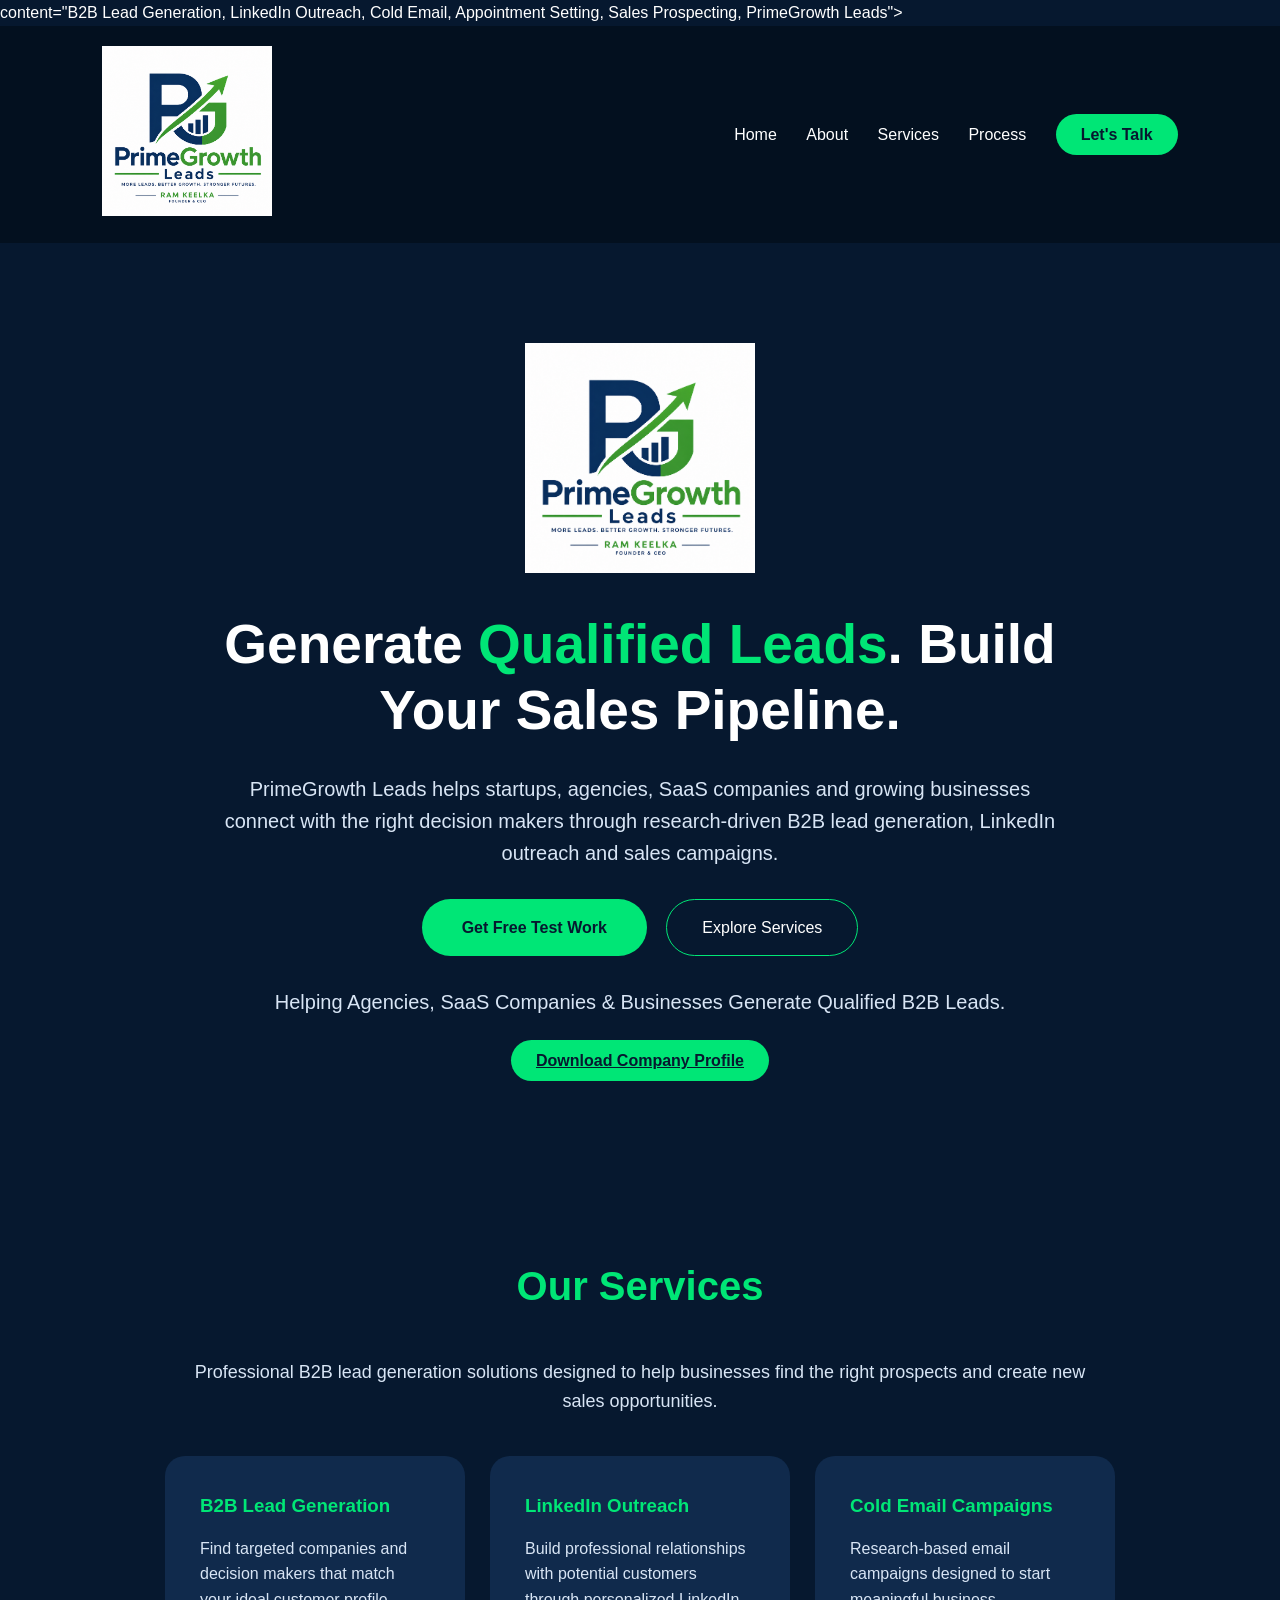
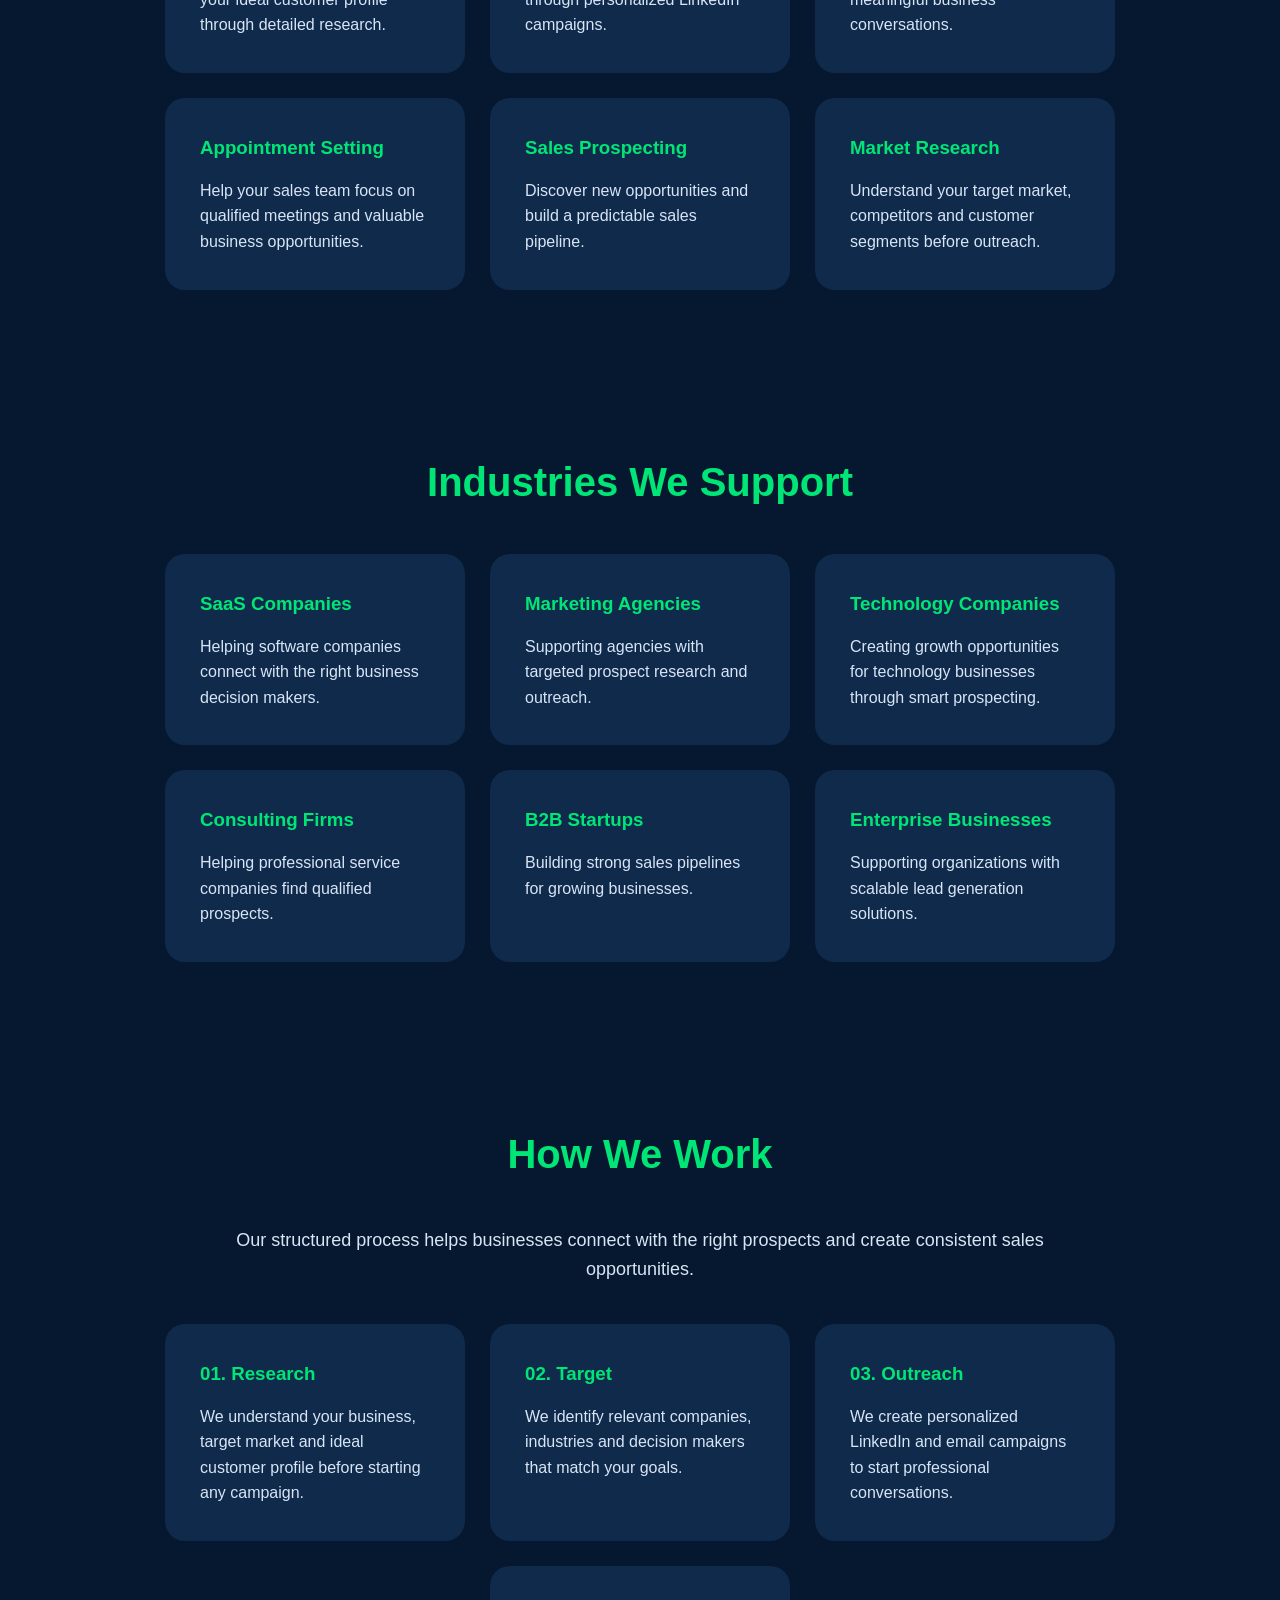
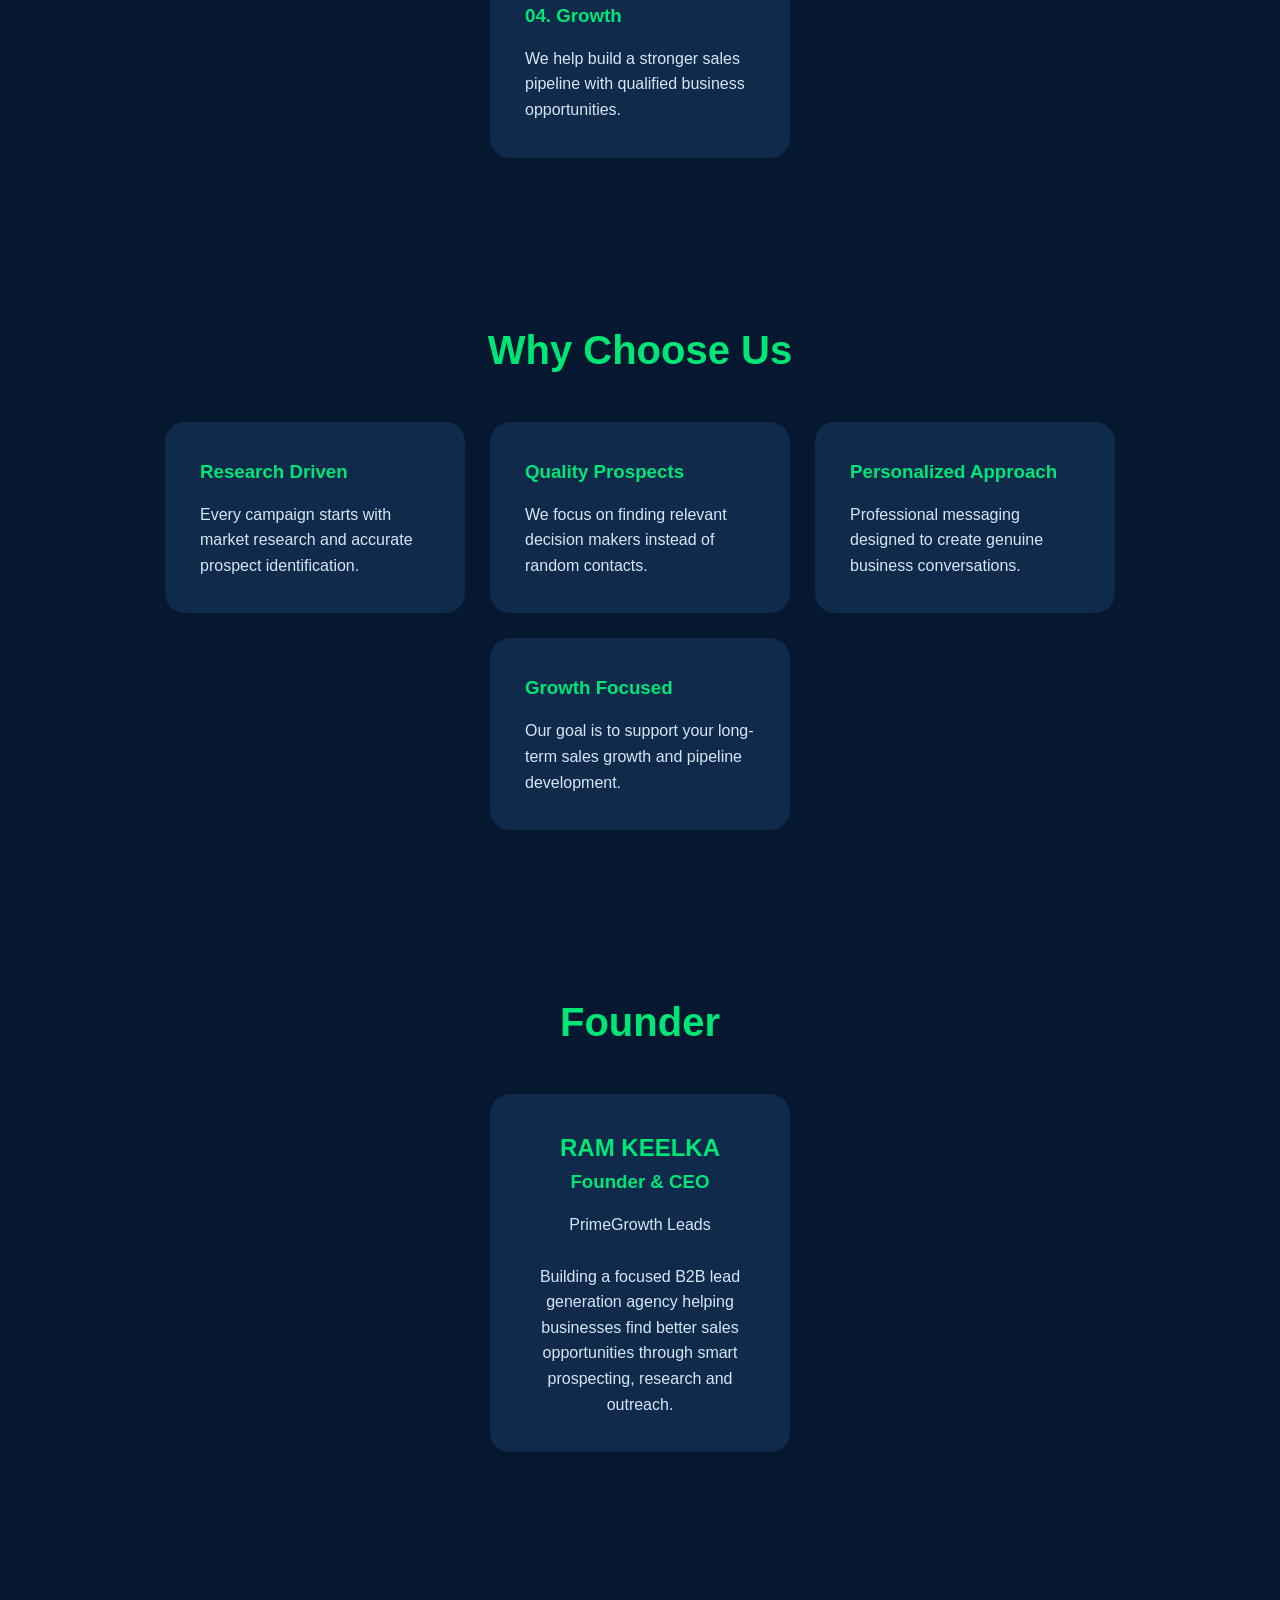
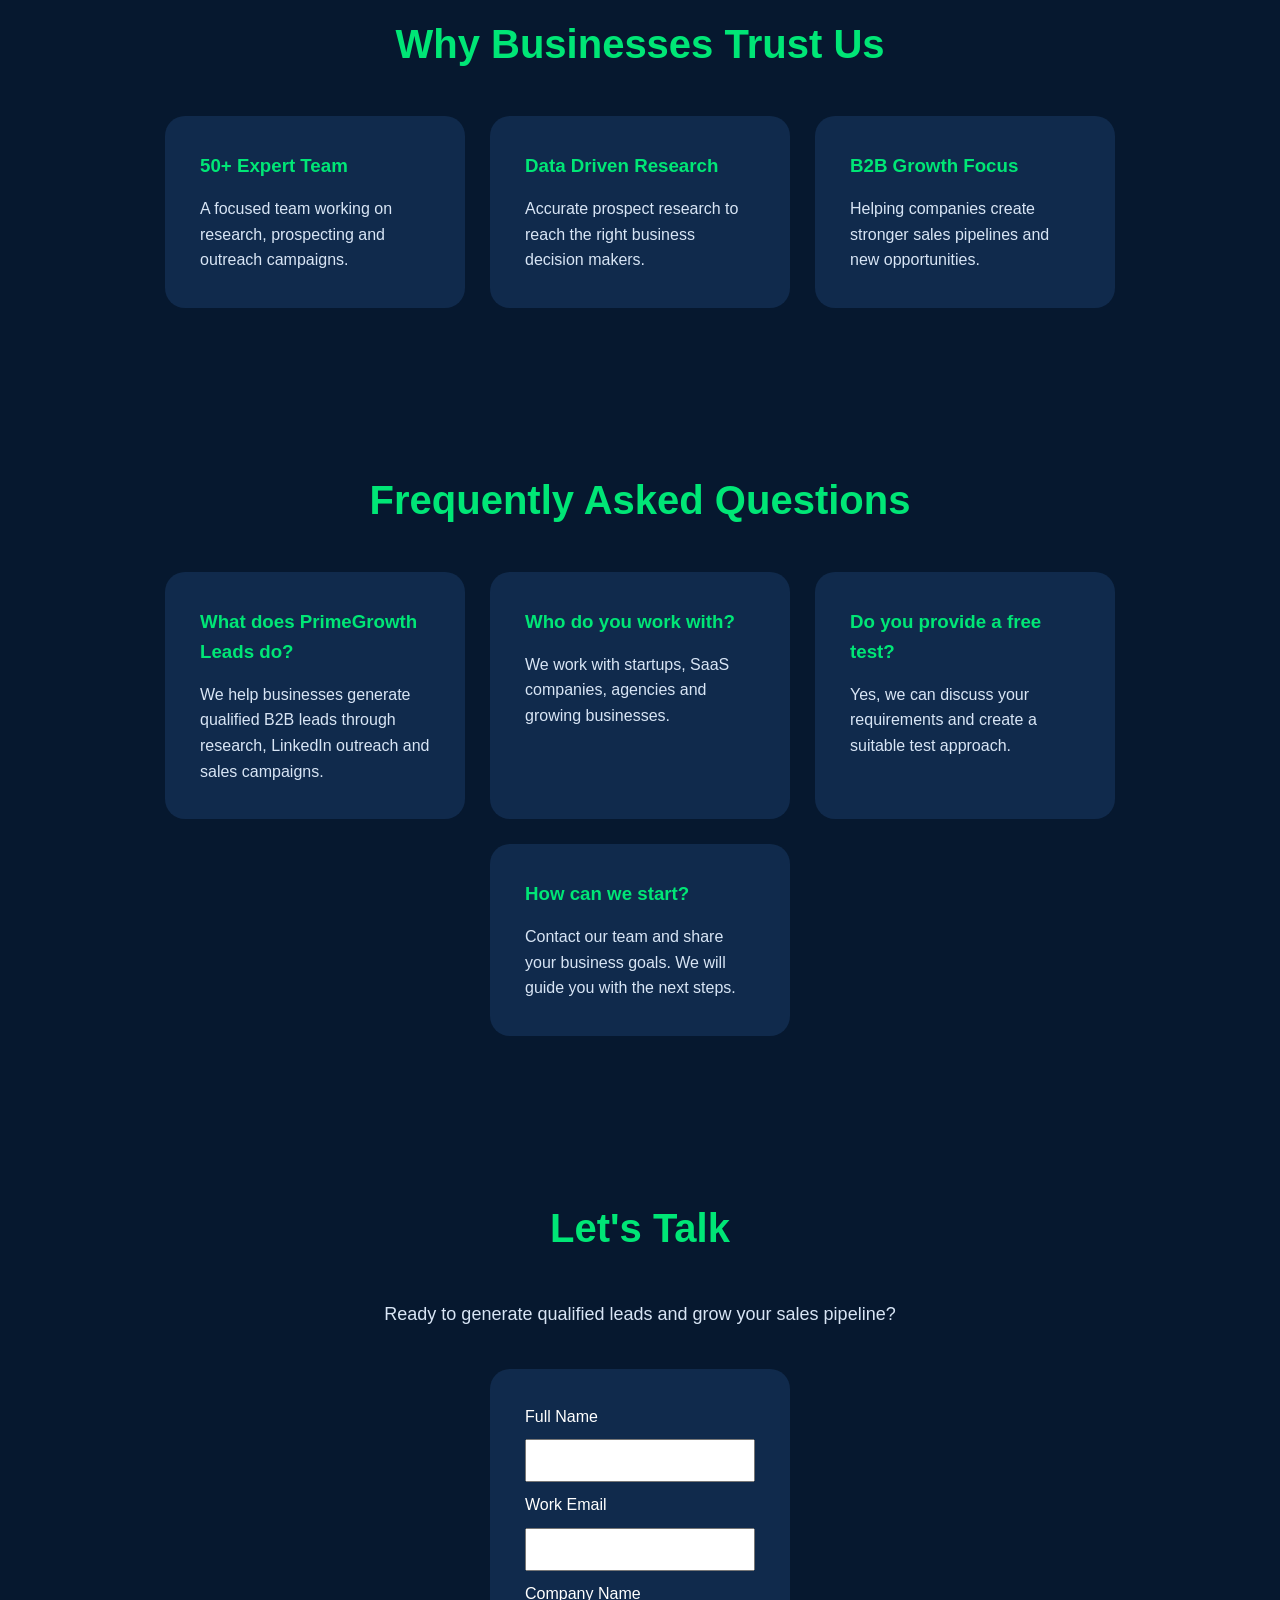
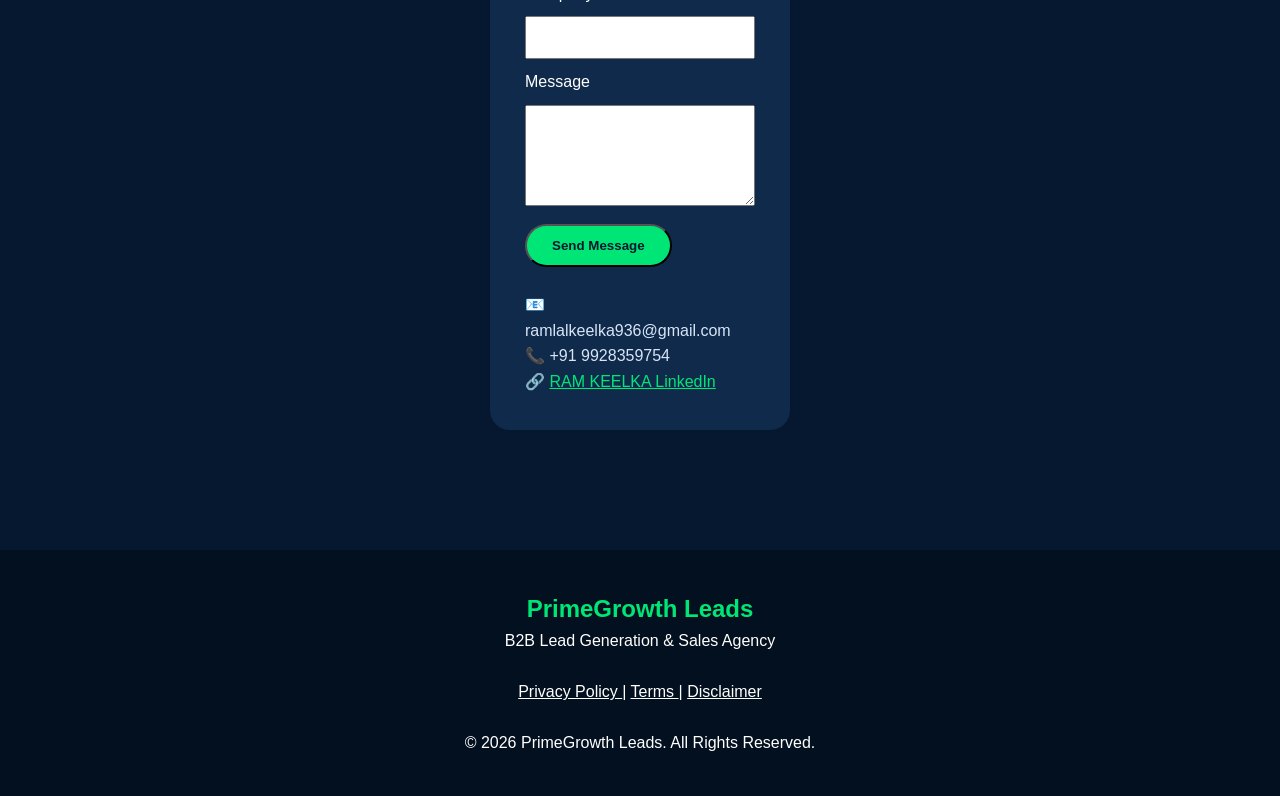
==== index.html @ 086773fa "Update index.html" ====
<!DOCTYPE html>
<html lang="en">

<head>
  <link rel="icon" type="image/png" href="logo.png">
  <!-- Google tag (gtag.js) -->
<script async src="https://www.googletagmanager.com/gtag/js?id=G-NML81C4V5X"></script>
<script>
  window.dataLayer = window.dataLayer || [];
  function gtag(){dataLayer.push(arguments);}
  gtag('js', new Date());

  gtag('config', 'G-NML81C4V5X');
</script>
<meta name="google-site-verification" content="CmwANgSZCm0JbY-dxjGNudrkwgjeKKCH26CGRkIzZQM" />
<meta charset="UTF-8">
<meta name="viewport" content="width=device-width, initial-scale=1.0">

<title>PrimeGrowth Leads | B2B Lead Generation & Sales Agency</title>

<meta name="description" content="PrimeGrowth Leads helps businesses generate qualified B2B leads through LinkedIn outreach, cold email campaigns and sales prospecting.">
<meta name="keywords"<meta name="author" content="RAM KEELKA">

<meta name="robots" content="index, follow">

<meta property="og:title" content="PrimeGrowth Leads | B2B Lead Generation & Sales Agency">
<meta property="og:description" content="Helping SaaS, Agencies & B2B Companies Generate Qualified Leads through LinkedIn Outreach, Cold Email Campaigns and Sales Prospecting.">
<meta property="og:type" content="website">
<meta property="og:url" content="https://primegrowthleads.github.io/primegrowth-leads/">
<meta property="og:image" content="https://primegrowthleads.github.io/primegrowth-leads/logo.png">

<meta name="twitter:card" content="summary_large_image">
<meta name="twitter:title" content="PrimeGrowth Leads">
<meta name="twitter:description" content="Professional B2B Lead Generation & Sales Agency">
<meta name="twitter:image" content="https://primegrowthleads.github.io/primegrowth-leads/logo.png">

<script type="application/ld+json">
{
  "@context":"https://schema.org",
  "@type":"Organization",
  "name":"PrimeGrowth Leads",
  "url":"https://primegrowthleads.github.io/primegrowth-leads/",
  "logo":"https://primegrowthleads.github.io/primegrowth-leads/logo.png",
  "email":"mailto:ramlalkeelka936@gmail.com",
  "telephone":"+919928359754"
}
</script> content="B2B Lead Generation, LinkedIn Outreach, Cold Email, Appointment Setting, Sales Prospecting, PrimeGrowth Leads">

<meta name="author" content="RAM KEELKA">

<meta property="og:title" content="PrimeGrowth Leads | B2B Lead Generation & Sales Agency">
<meta property="og:description" content="Helping SaaS, Agencies & B2B Companies Generate Qualified Leads through LinkedIn Outreach, Cold Email Campaigns and Sales Prospecting.">
<meta property="og:type" content="website">
<meta property="og:url" content="https://primegrowthleads.github.io/primegrowth-leads/">
<meta property="og:image" content="https://primegrowthleads.github.io/primegrowth-leads/logo.png">

<meta name="twitter:card" content="summary_large_image">
<meta name="twitter:title" content="PrimeGrowth Leads">
<meta name="twitter:description" content="Professional B2B Lead Generation & Sales Agency">
<meta name="twitter:image" content="https://primegrowthleads.github.io/primegrowth-leads/logo.png">

<meta name="robots" content="index, follow">

<script type="application/ld+json">
{
  "@context":"https://schema.org",
  "@type":"Organization",
  "name":"PrimeGrowth Leads",
  "url":"https://primegrowthleads.github.io/primegrowth-leads/",
  "logo":"https://primegrowthleads.github.io/primegrowth-leads/logo.png",
  "email":"mailto:ramlalkeelka936@gmail.com",
  "telephone":"+919928359754"
}
</script>

<style>

*{
margin:0;
padding:0;
box-sizing:border-box;
font-family:Arial, Helvetica, sans-serif;
}

body{
background:#06182f;
color:white;
line-height:1.6;
}


/* HEADER */

header{

display:flex;
justify-content:space-between;
align-items:center;
padding:20px 8%;
background:#03101f;
position:sticky;
top:0;
z-index:999;

}


.logo img{

width:170px;

}


nav a{

color:white;
text-decoration:none;
margin-left:25px;
font-size:16px;

}


nav a:hover{

color:#00e676;

}


.btn{

background:#00e676;
color:#06182f!important;
padding:12px 25px;
border-radius:30px;
font-weight:bold;

}



/* HERO */

.hero{

padding:100px 8%;
text-align:center;

}


.hero img{

width:230px;
margin-bottom:30px;

}


.hero h1{

font-size:55px;
max-width:950px;
margin:auto;
line-height:1.2;

}


.hero span{

color:#00e676;

}


.hero p{

max-width:850px;
margin:30px auto;
font-size:20px;
color:#d8e5f5;

}


.primary{

display:inline-block;
background:#00e676;
color:#06182f;
padding:16px 40px;
border-radius:30px;
text-decoration:none;
font-weight:bold;

}


.secondary{

display:inline-block;
margin-left:15px;
border:1px solid #00e676;
color:white;
padding:15px 35px;
border-radius:30px;
text-decoration:none;

}



/* COMMON */

section{

padding:80px 8%;

}


.title{

text-align:center;
font-size:40px;
color:#00e676;
margin-bottom:40px;

}


.description{

max-width:900px;
margin:auto;
text-align:center;
color:#d8e5f5;
font-size:18px;

}


.cards{

display:flex;
flex-wrap:wrap;
justify-content:center;
gap:25px;
margin-top:40px;

}


.card{

background:#102a4c;
width:300px;
padding:35px;
border-radius:20px;

}


.card h3{

color:#00e676;
margin-bottom:15px;

}


.card p{

color:#d8e5f5;

}

</style>

</head>


<body>


<header>

<div class="logo">

<img src="logo.png">

</div>
<nav>

<nav>

<a href="index.html">Home</a>

<a href="about.html">About</a>

<a href="services.html">Services</a>

<a href="#process">Process</a>

<a href="contact.html" class="btn">Let's Talk</a>

</nav>

</header>



<section class="hero">


<img src="logo.png">


<h1>

Generate <span>Qualified Leads</span>.
Build Your Sales Pipeline.

</h1>


<p>

PrimeGrowth Leads helps startups, agencies, SaaS companies and growing businesses connect with the right decision makers through research-driven B2B lead generation, LinkedIn outreach and sales campaigns.

</p>


<a href="contact.html" class="primary">

Get Free Test Work

</a>


<a href="services.html" class="secondary">

Explore Services

</a>

<p>Helping Agencies, SaaS Companies & Businesses Generate Qualified B2B Leads.</p>

<a href="PrimeGrowth_Leads_Company_Profile.pdf" class="btn" target="_blank">
Download Company Profile
</a>

</section><!-- SERVICES SECTION -->

<section>

<h2 class="title">
Our Services
</h2>

<p class="description">
Professional B2B lead generation solutions designed to help businesses find the right prospects and create new sales opportunities.
</p>


<div class="cards">


<div class="card">

<h3>B2B Lead Generation</h3>

<p>
Find targeted companies and decision makers that match your ideal customer profile through detailed research.
</p>

</div>



<div class="card">

<h3>LinkedIn Outreach</h3>

<p>
Build professional relationships with potential customers through personalized LinkedIn campaigns.
</p>

</div>



<div class="card">

<h3>Cold Email Campaigns</h3>

<p>
Research-based email campaigns designed to start meaningful business conversations.
</p>

</div>



<div class="card">

<h3>Appointment Setting</h3>

<p>
Help your sales team focus on qualified meetings and valuable business opportunities.
</p>

</div>



<div class="card">

<h3>Sales Prospecting</h3>

<p>
Discover new opportunities and build a predictable sales pipeline.
</p>

</div>



<div class="card">

<h3>Market Research</h3>

<p>
Understand your target market, competitors and customer segments before outreach.
</p>

</div>


</div>

</section>




<!-- INDUSTRIES SECTION -->


<section>

<h2 class="title">
Industries We Support
</h2>


<div class="cards">


<div class="card">

<h3>SaaS Companies</h3>

<p>
Helping software companies connect with the right business decision makers.
</p>

</div>


<div class="card">

<h3>Marketing Agencies</h3>

<p>
Supporting agencies with targeted prospect research and outreach.
</p>

</div>



<div class="card">

<h3>Technology Companies</h3>

<p>
Creating growth opportunities for technology businesses through smart prospecting.
</p>

</div>



<div class="card">

<h3>Consulting Firms</h3>

<p>
Helping professional service companies find qualified prospects.
</p>

</div>


<div class="card">

<h3>B2B Startups</h3>

<p>
Building strong sales pipelines for growing businesses.
</p>

</div>


<div class="card">

<h3>Enterprise Businesses</h3>

<p>
Supporting organizations with scalable lead generation solutions.
</p>

</div>


</div>

</section><!-- HOW WE WORK -->

<section id="process">

<h2 class="title">
How We Work
</h2>

<p class="description">
Our structured process helps businesses connect with the right prospects and create consistent sales opportunities.
</p>


<div class="cards">


<div class="card">

<h3>01. Research</h3>

<p>
We understand your business, target market and ideal customer profile before starting any campaign.
</p>

</div>



<div class="card">

<h3>02. Target</h3>

<p>
We identify relevant companies, industries and decision makers that match your goals.
</p>

</div>



<div class="card">

<h3>03. Outreach</h3>

<p>
We create personalized LinkedIn and email campaigns to start professional conversations.
</p>

</div>



<div class="card">

<h3>04. Growth</h3>

<p>
We help build a stronger sales pipeline with qualified business opportunities.
</p>

</div>


</div>

</section>




<!-- WHY CHOOSE US -->


<section>


<h2 class="title">
Why Choose Us
</h2>



<div class="cards">


<div class="card">

<h3>Research Driven</h3>

<p>
Every campaign starts with market research and accurate prospect identification.
</p>

</div>



<div class="card">

<h3>Quality Prospects</h3>

<p>
We focus on finding relevant decision makers instead of random contacts.
</p>

</div>



<div class="card">

<h3>Personalized Approach</h3>

<p>
Professional messaging designed to create genuine business conversations.
</p>

</div>



<div class="card">

<h3>Growth Focused</h3>

<p>
Our goal is to support your long-term sales growth and pipeline development.
</p>

</div>


</div>

</section>





<!-- FOUNDER SECTION -->


<section>


<h2 class="title">
Founder
</h2>


<div class="card" style="max-width:650px;margin:auto;text-align:center;">


<h2 style="color:#00e676;">
RAM KEELKA
</h2>


<h3>
Founder & CEO
</h3>


<p>
PrimeGrowth Leads
</p>


<br>


<p>
Building a focused B2B lead generation agency helping businesses find better sales opportunities through smart prospecting, research and outreach.
</p>


</div>


</section><!-- TRUST SECTION -->

<section>

<h2 class="title">
Why Businesses Trust Us
</h2>


<div class="cards">


<div class="card">

<h3>50+ Expert Team</h3>

<p>
A focused team working on research, prospecting and outreach campaigns.
</p>

</div>


<div class="card">

<h3>Data Driven Research</h3>

<p>
Accurate prospect research to reach the right business decision makers.
</p>

</div>


<div class="card">

<h3>B2B Growth Focus</h3>

<p>
Helping companies create stronger sales pipelines and new opportunities.
</p>

</div>


</div>

</section>





<!-- FAQ SECTION -->

<section>


<h2 class="title">
Frequently Asked Questions
</h2>



<div class="cards">


<div class="card">

<h3>What does PrimeGrowth Leads do?</h3>

<p>
We help businesses generate qualified B2B leads through research, LinkedIn outreach and sales campaigns.
</p>

</div>



<div class="card">

<h3>Who do you work with?</h3>

<p>
We work with startups, SaaS companies, agencies and growing businesses.
</p>

</div>



<div class="card">

<h3>Do you provide a free test?</h3>

<p>
Yes, we can discuss your requirements and create a suitable test approach.
</p>

</div>



<div class="card">

<h3>How can we start?</h3>

<p>
Contact our team and share your business goals. We will guide you with the next steps.
</p>

</div>


</div>


</section>





<!-- CONTACT SECTION -->

<section id="contact">


<h2 class="title">
Let's Talk
</h2>


<p class="description">

Ready to generate qualified leads and grow your sales pipeline?

</p>



<div class="card" style="max-width:700px;margin:40px auto;">


<form action="https://api.web3forms.com/submit" method="POST" onsubmit="gtag('event','generate_lead');">
<input type="hidden" name="access_key" value="9ed1f7d5-ebf0-4578-be81-6dd2f3534cc1">
<input type="hidden" name="subject" value="New Lead from PrimeGrowth Leads Website">
<input type="hidden" name="from_name" value="PrimeGrowth Leads Website">


<label>
Full Name
</label>

<br>

<input type="text" name="name" style="width:100%;padding:12px;margin:10px 0;" required>


<label>
Work Email
</label>

<br>

<input type="email" name="email" style="width:100%;padding:12px;margin:10px 0;" required>


<label>
Company Name
</label>

<br>

<input type="text" name="company" style="width:100%;padding:12px;margin:10px 0;">


<label>
Message
</label>

<br>

<textarea name="message" rows="5" style="width:100%;padding:12px;margin:10px 0;"></textarea>


<button type="submit" class="btn">
Send Message
</button>


</form>


<br>


<p>
📧 ramlalkeelka936@gmail.com
</p>


<p>
📞 +91 9928359754
</p>


<p>

🔗 
<a href="https://www.linkedin.com/in/ram-keelka-12836a3b2" style="color:#00e676;">
RAM KEELKA LinkedIn
</a>

</p>


</div>


</section>





<!-- FOOTER -->


<footer style="background:#03101f;text-align:center;padding:40px;">


<h2 style="color:#00e676;">
PrimeGrowth Leads
</h2>


<p>
B2B Lead Generation & Sales Agency
</p>


<br>


<p>
<a href="privacy-policy.html" style="color:white;">
Privacy Policy
</a>
|
<a href="terms.html" style="color:white;">
Terms
</a>
|
<a href="disclaimer.html" style="color:white;">
Disclaimer
</a>
</p>


<br>


<p>
© 2026 PrimeGrowth Leads. All Rights Reserved.
</p>


</footer>


<!--Start of Tawk.to Script-->
<script type="text/javascript">
var Tawk_API=Tawk_API||{}, Tawk_LoadStart=new Date();
(function(){
var s1=document.createElement("script"),s0=document.getElementsByTagName("script")[0];
s1.async=true;
s1.src='https://embed.tawk.to/6a6ff7cd9b499b1d4df854ce/1jv2m006b';
s1.charset='UTF-8';
s1.setAttribute('crossorigin','*');
s0.parentNode.insertBefore(s1,s0);
})();
</script>
<!--End of Tawk.to Script-->
</body>

</html>
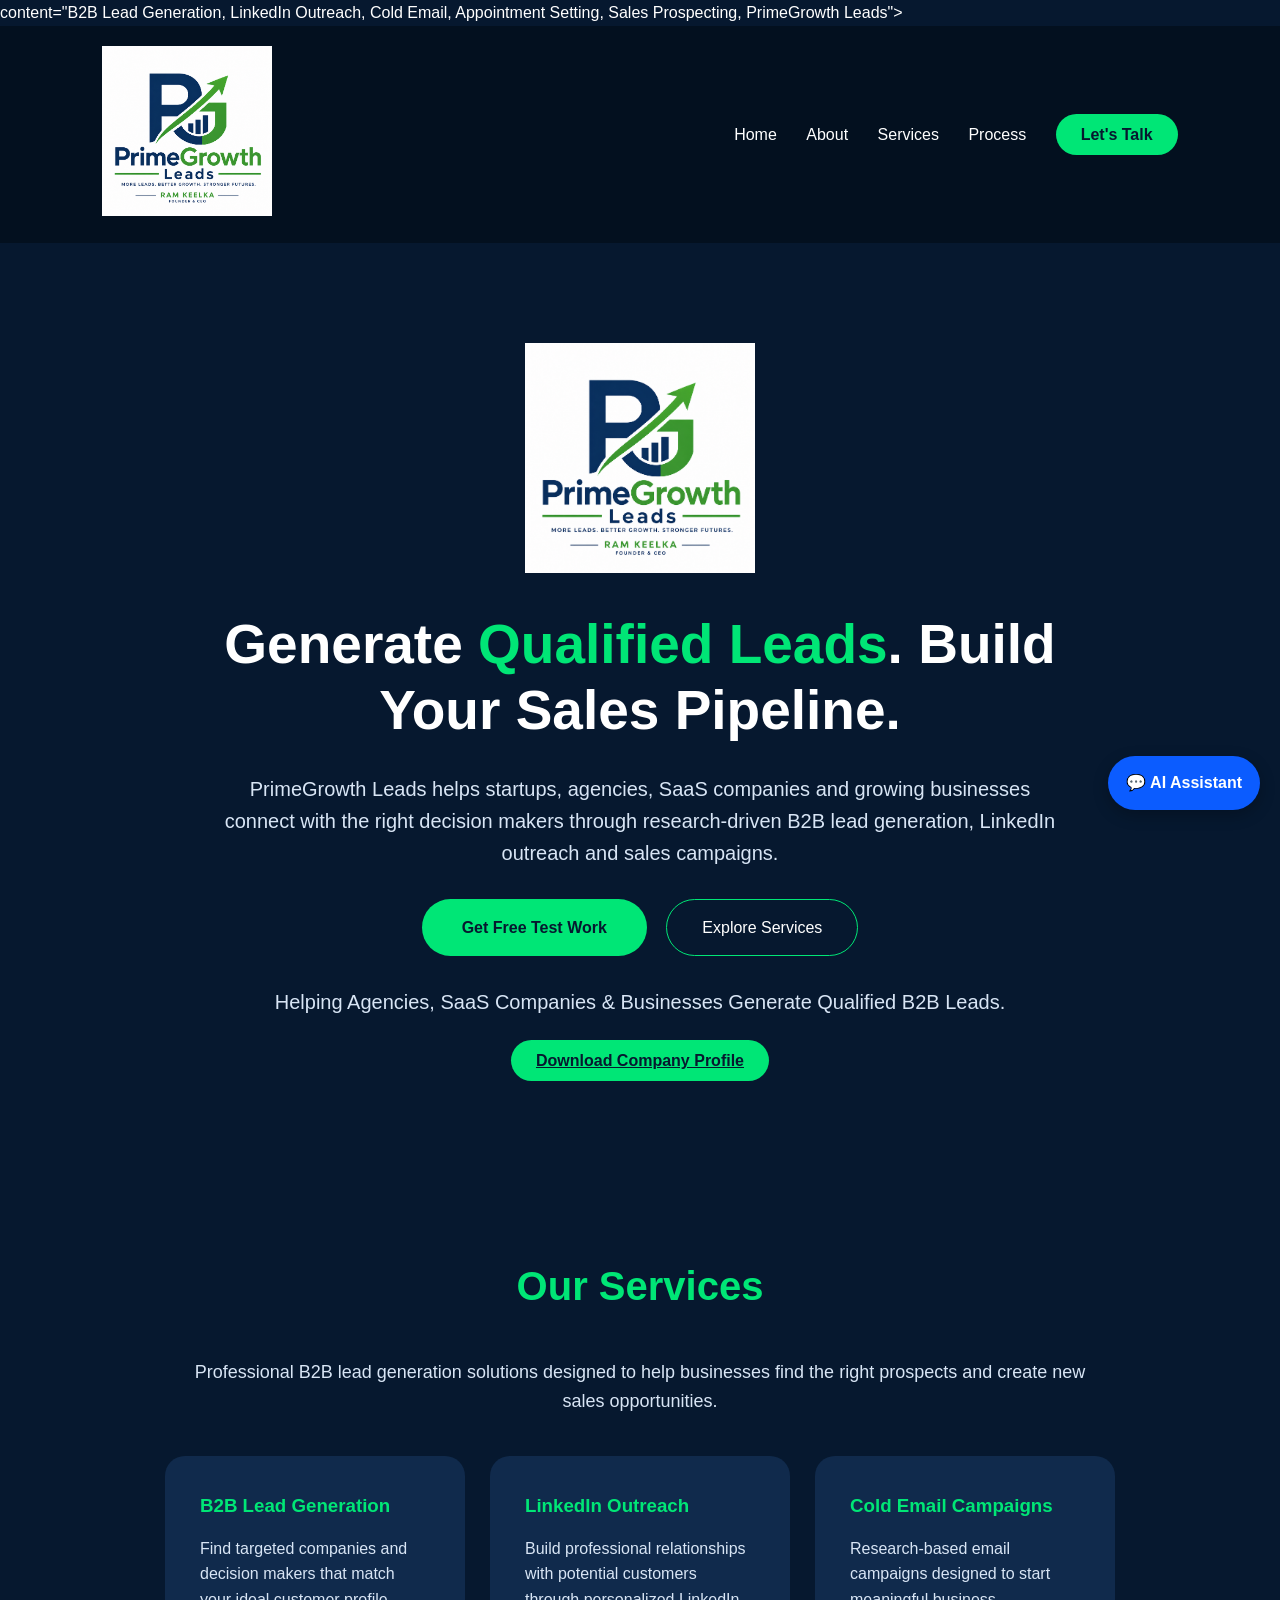
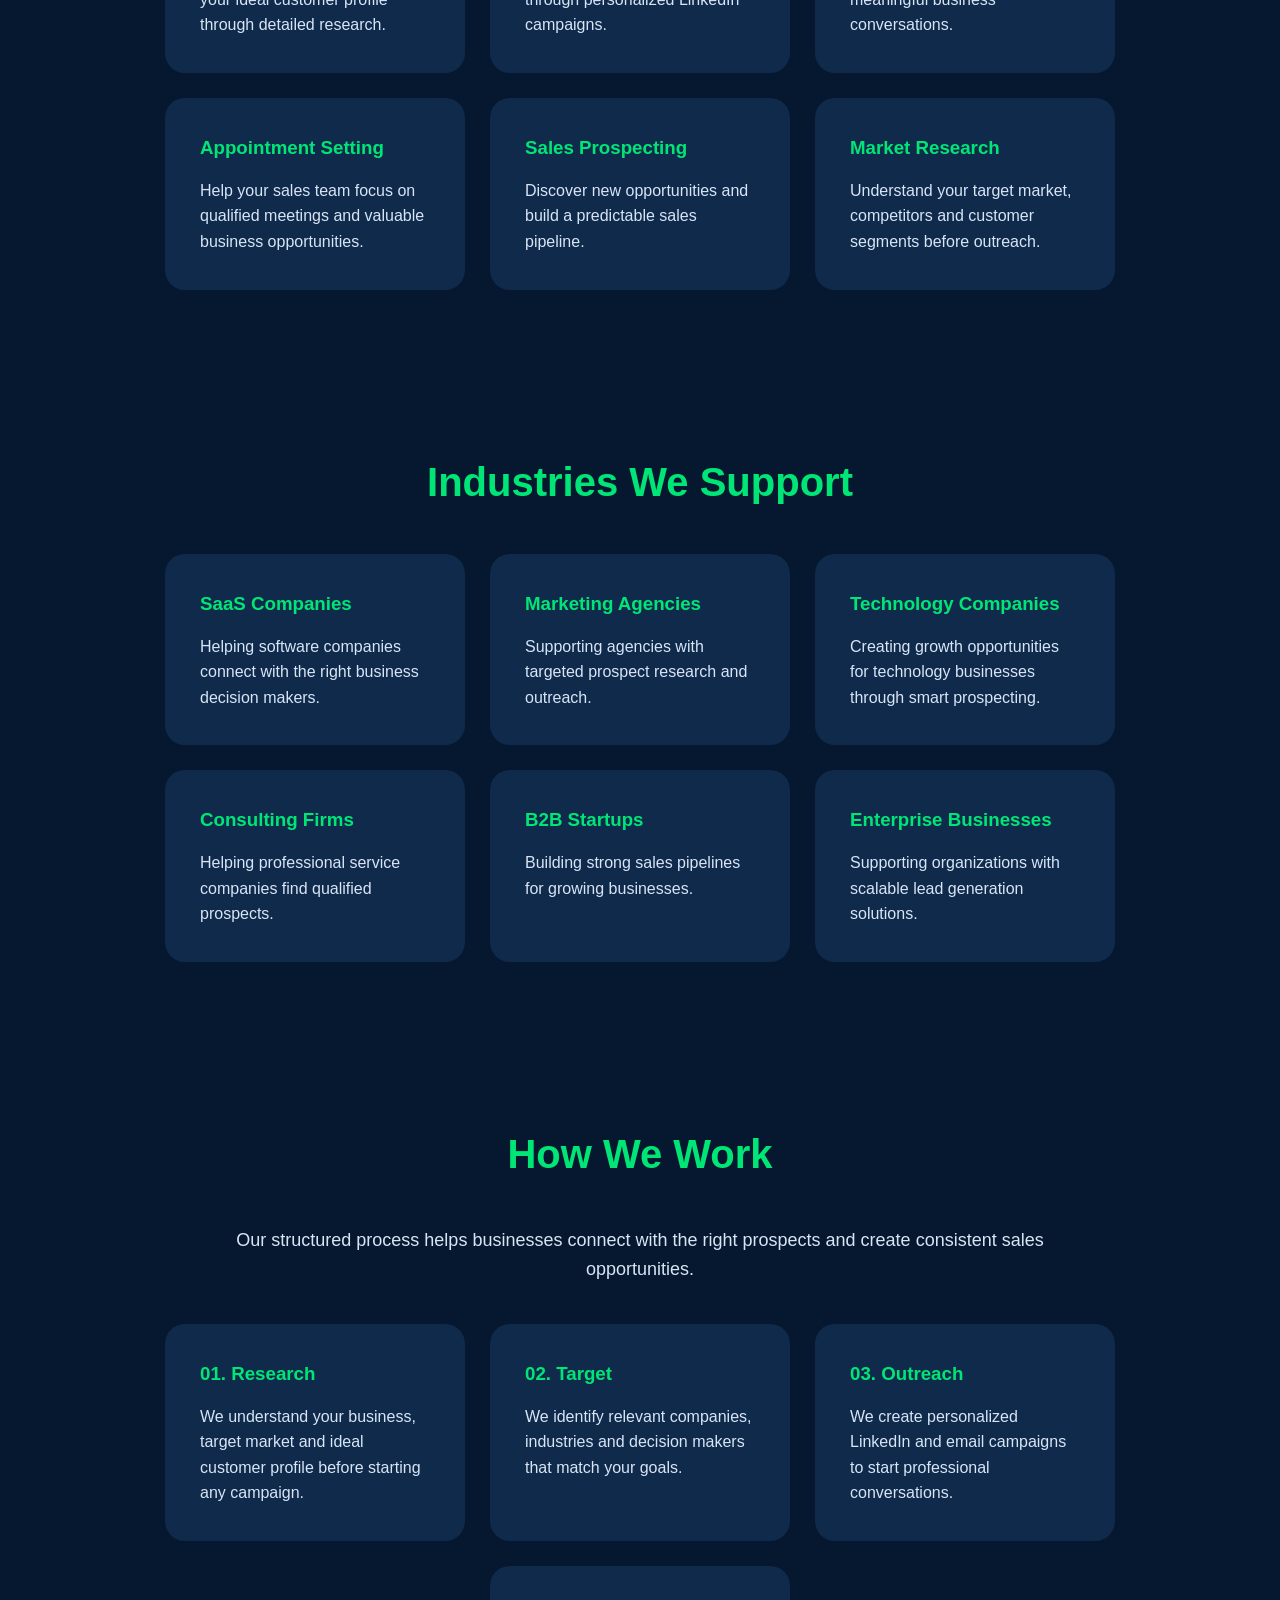
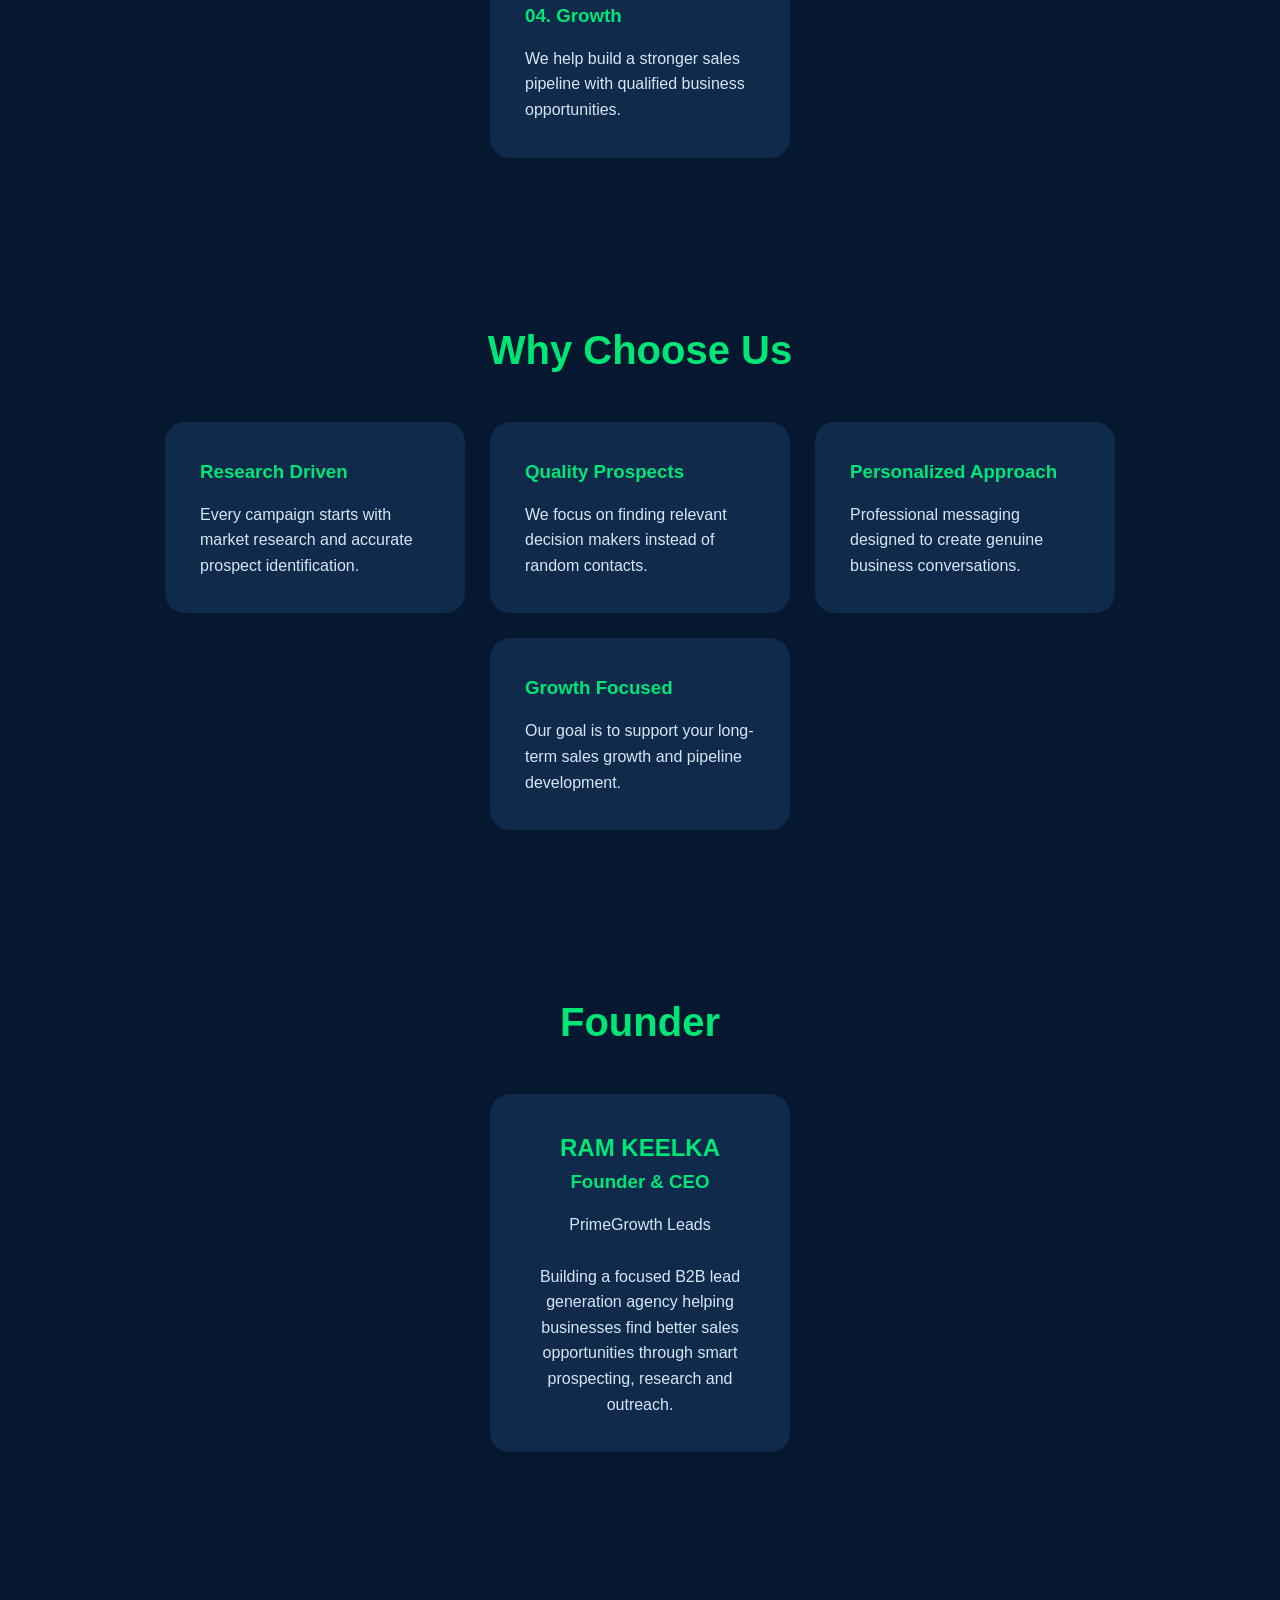
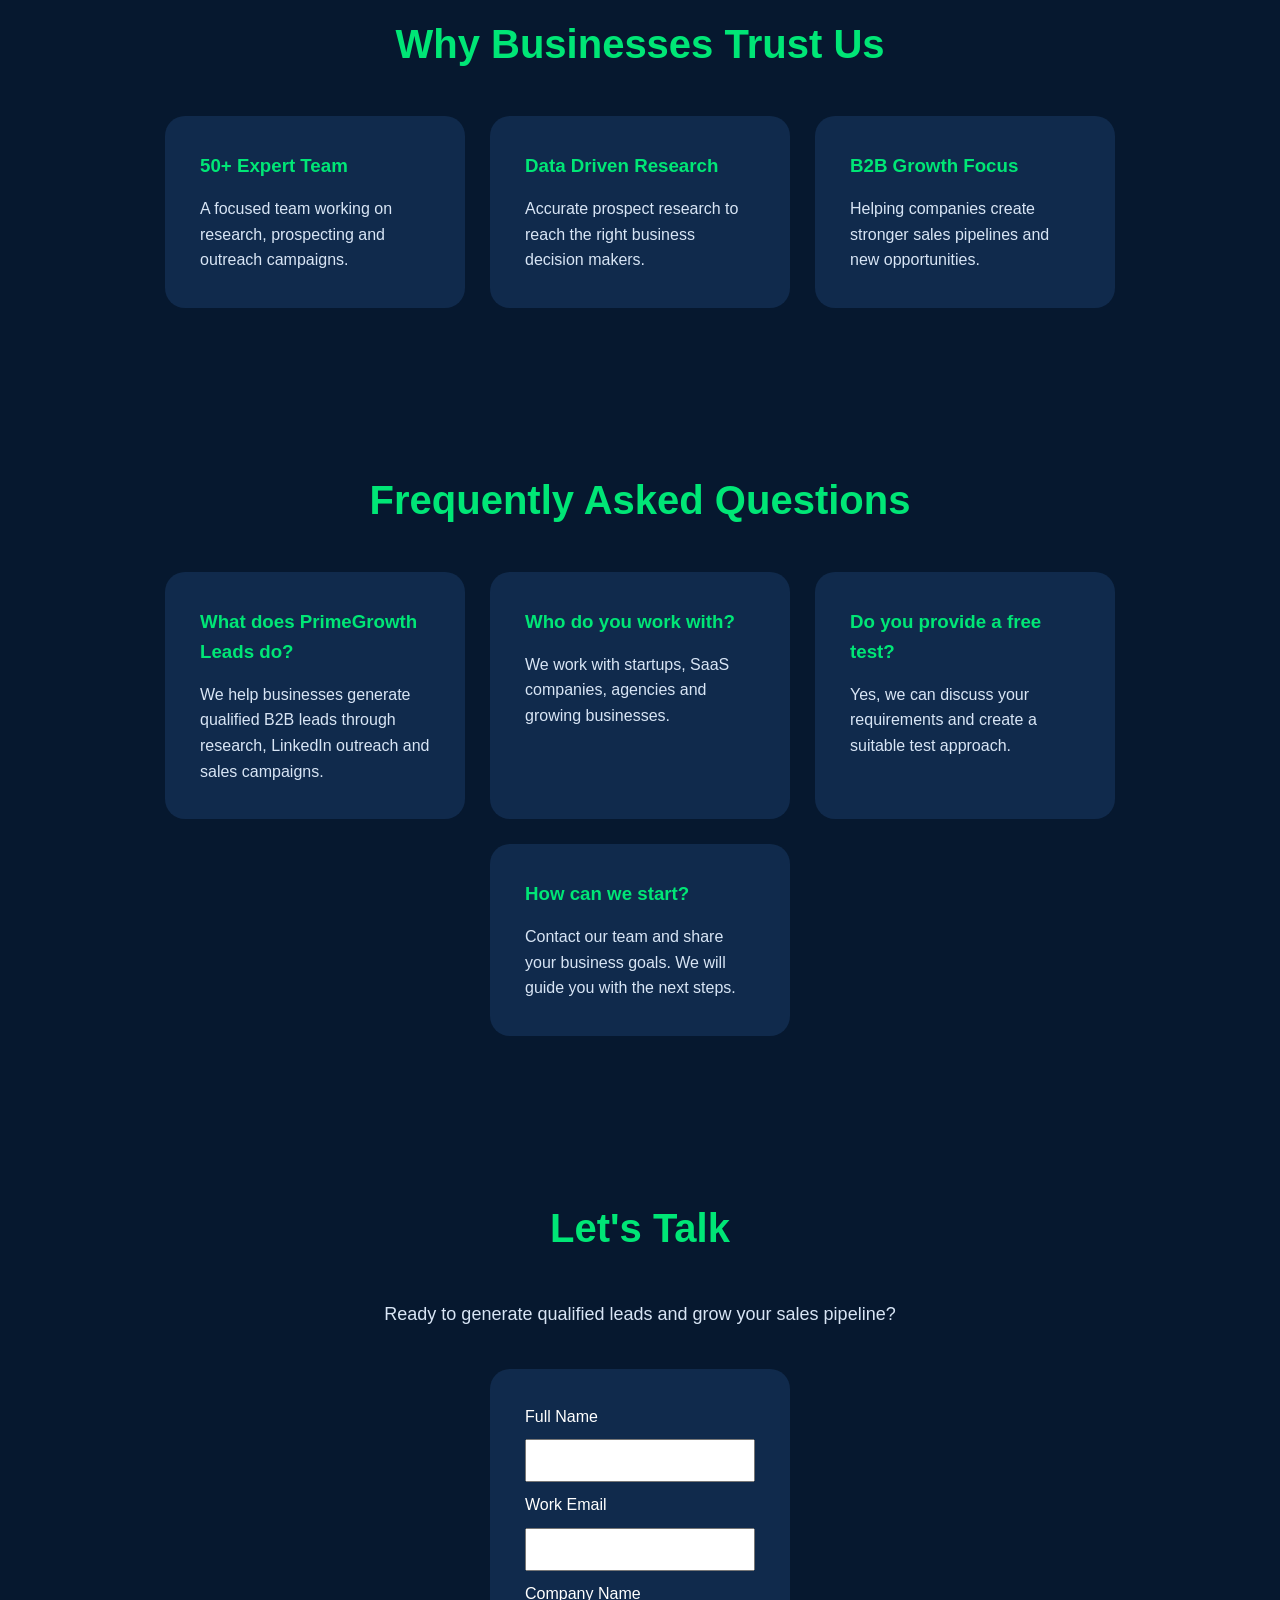
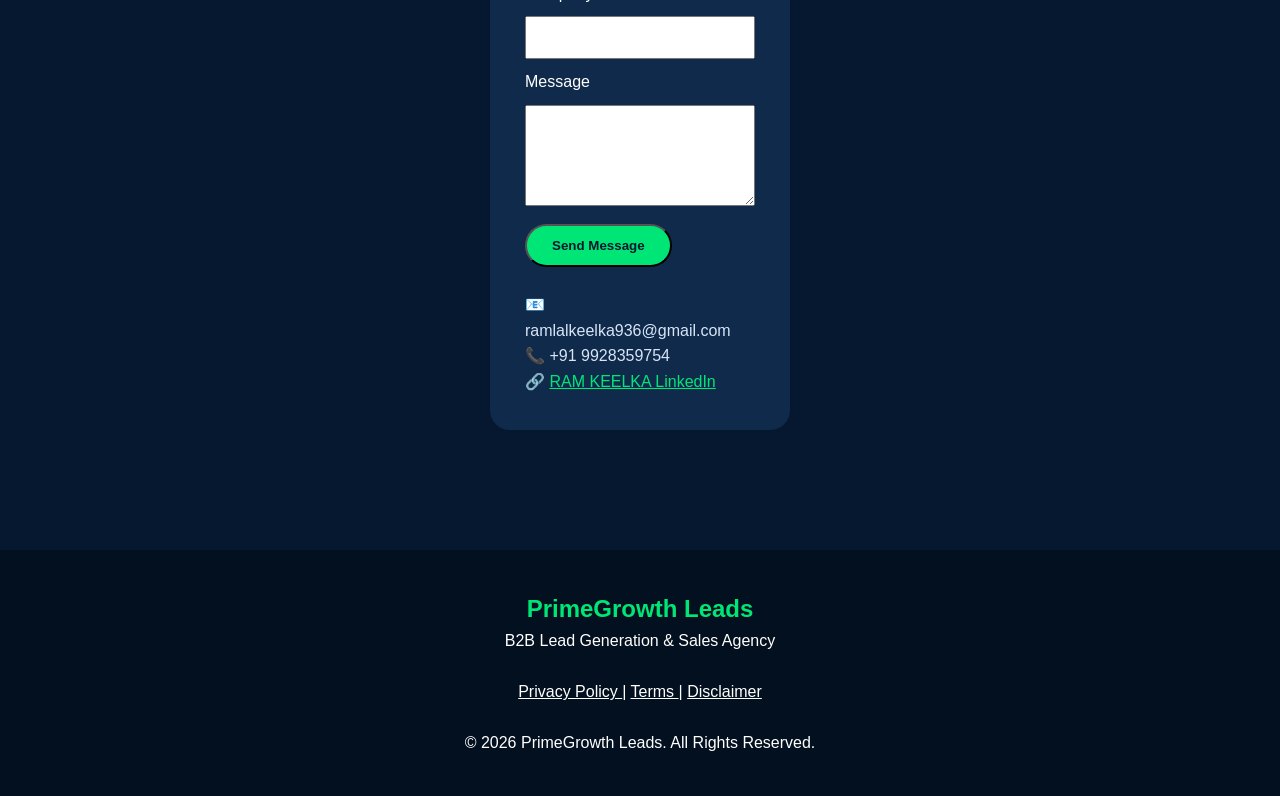
==== commit 5b47e755: "Update index.html" ====
--- a/index.html
+++ b/index.html
@@ -994,6 +994,136 @@
 })();
 </script>
 <!--End of Tawk.to Script-->
+  <!-- PrimeGrowth Smart Assistant -->
+<style>
+#pg-chat-btn{
+position:fixed;
+bottom:90px;
+right:20px;
+background:#0b5cff;
+color:#fff;
+padding:14px 18px;
+border-radius:50px;
+cursor:pointer;
+font-weight:bold;
+box-shadow:0 5px 15px rgba(0,0,0,.25);
+z-index:9999;
+}
+
+#pg-chat{
+display:none;
+position:fixed;
+bottom:150px;
+right:20px;
+width:340px;
+max-width:90%;
+background:#fff;
+color:#222;
+border-radius:12px;
+box-shadow:0 10px 30px rgba(0,0,0,.3);
+overflow:hidden;
+z-index:9999;
+font-family:Arial,sans-serif;
+}
+
+#pg-header{
+background:#06182f;
+color:#fff;
+padding:15px;
+font-weight:bold;
+}
+
+#pg-messages{
+height:280px;
+overflow:auto;
+padding:15px;
+font-size:14px;
+}
+
+#pg-input{
+display:flex;
+border-top:1px solid #ddd;
+}
+
+#pg-input input{
+flex:1;
+padding:12px;
+border:none;
+outline:none;
+}
+
+#pg-input button{
+background:#0b5cff;
+color:#fff;
+border:none;
+padding:12px 16px;
+cursor:pointer;
+}
+</style>
+
+<div id="pg-chat-btn">💬 AI Assistant</div>
+
+<div id="pg-chat">
+<div id="pg-header">PrimeGrowth AI Assistant</div>
+
+<div id="pg-messages">
+<b>AI:</b> 👋 Welcome to PrimeGrowth Leads.<br><br>
+Ask me anything about:
+<ul>
+<li>B2B Lead Generation</li>
+<li>LinkedIn Outreach</li>
+<li>Cold Email</li>
+<li>Pricing</li>
+<li>Free Consultation</li>
+</ul>
+</div>
+
+<div id="pg-input">
+<input id="userMsg" placeholder="Ask a question...">
+<button onclick="replyAI()">Send</button>
+</div>
+</div>
+
+<script>
+document.getElementById("pg-chat-btn").onclick=function(){
+let box=document.getElementById("pg-chat");
+box.style.display=box.style.display==="block"?"none":"block";
+};
+
+function replyAI(){
+
+let q=document.getElementById("userMsg").value.toLowerCase();
+
+let a="Thank you for contacting PrimeGrowth Leads. Please leave your details and our team will contact you shortly.";
+
+if(q.includes("lead"))
+a="We provide high-quality B2B Lead Generation for SaaS, Agencies and B2B companies.";
+
+else if(q.includes("linkedin"))
+a="Yes! We run personalized LinkedIn Outreach campaigns to generate qualified meetings.";
+
+else if(q.includes("email"))
+a="We create targeted Cold Email campaigns with researched prospect lists.";
+
+else if(q.includes("price")||q.includes("pricing")||q.includes("cost"))
+a="Pricing depends on your project size. Contact us for a free consultation.";
+
+else if(q.includes("consult"))
+a="Yes! We offer a free consultation. Please use the contact form or WhatsApp.";
+
+else if(q.includes("phone")||q.includes("contact"))
+a="Phone: +91 9928359754 | Email: ramlalkeelka936@gmail.com";
+
+let chat=document.getElementById("pg-messages");
+
+chat.innerHTML+="<br><b>You:</b> "+document.getElementById("userMsg").value;
+chat.innerHTML+="<br><b>AI:</b> "+a+"<br>";
+
+document.getElementById("userMsg").value="";
+chat.scrollTop=chat.scrollHeight;
+
+}
+</script>
 </body>
 
 </html>
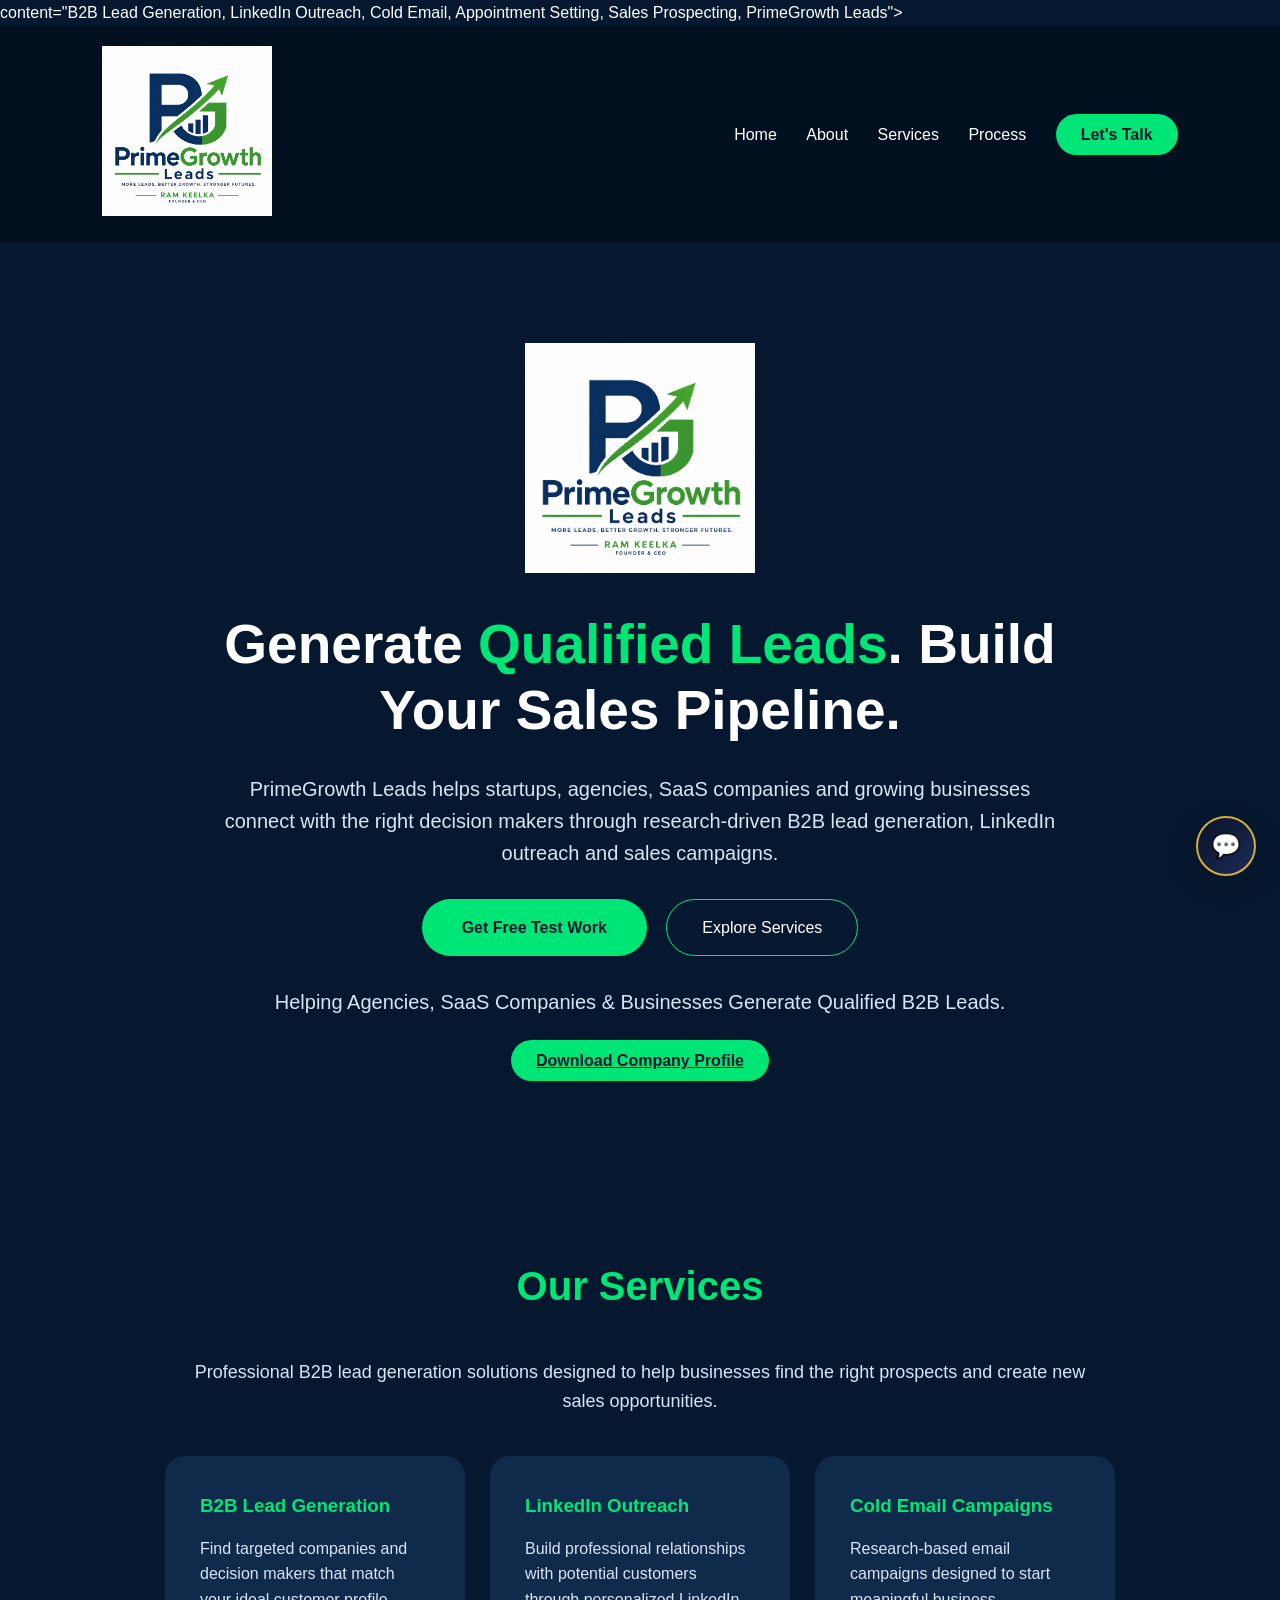
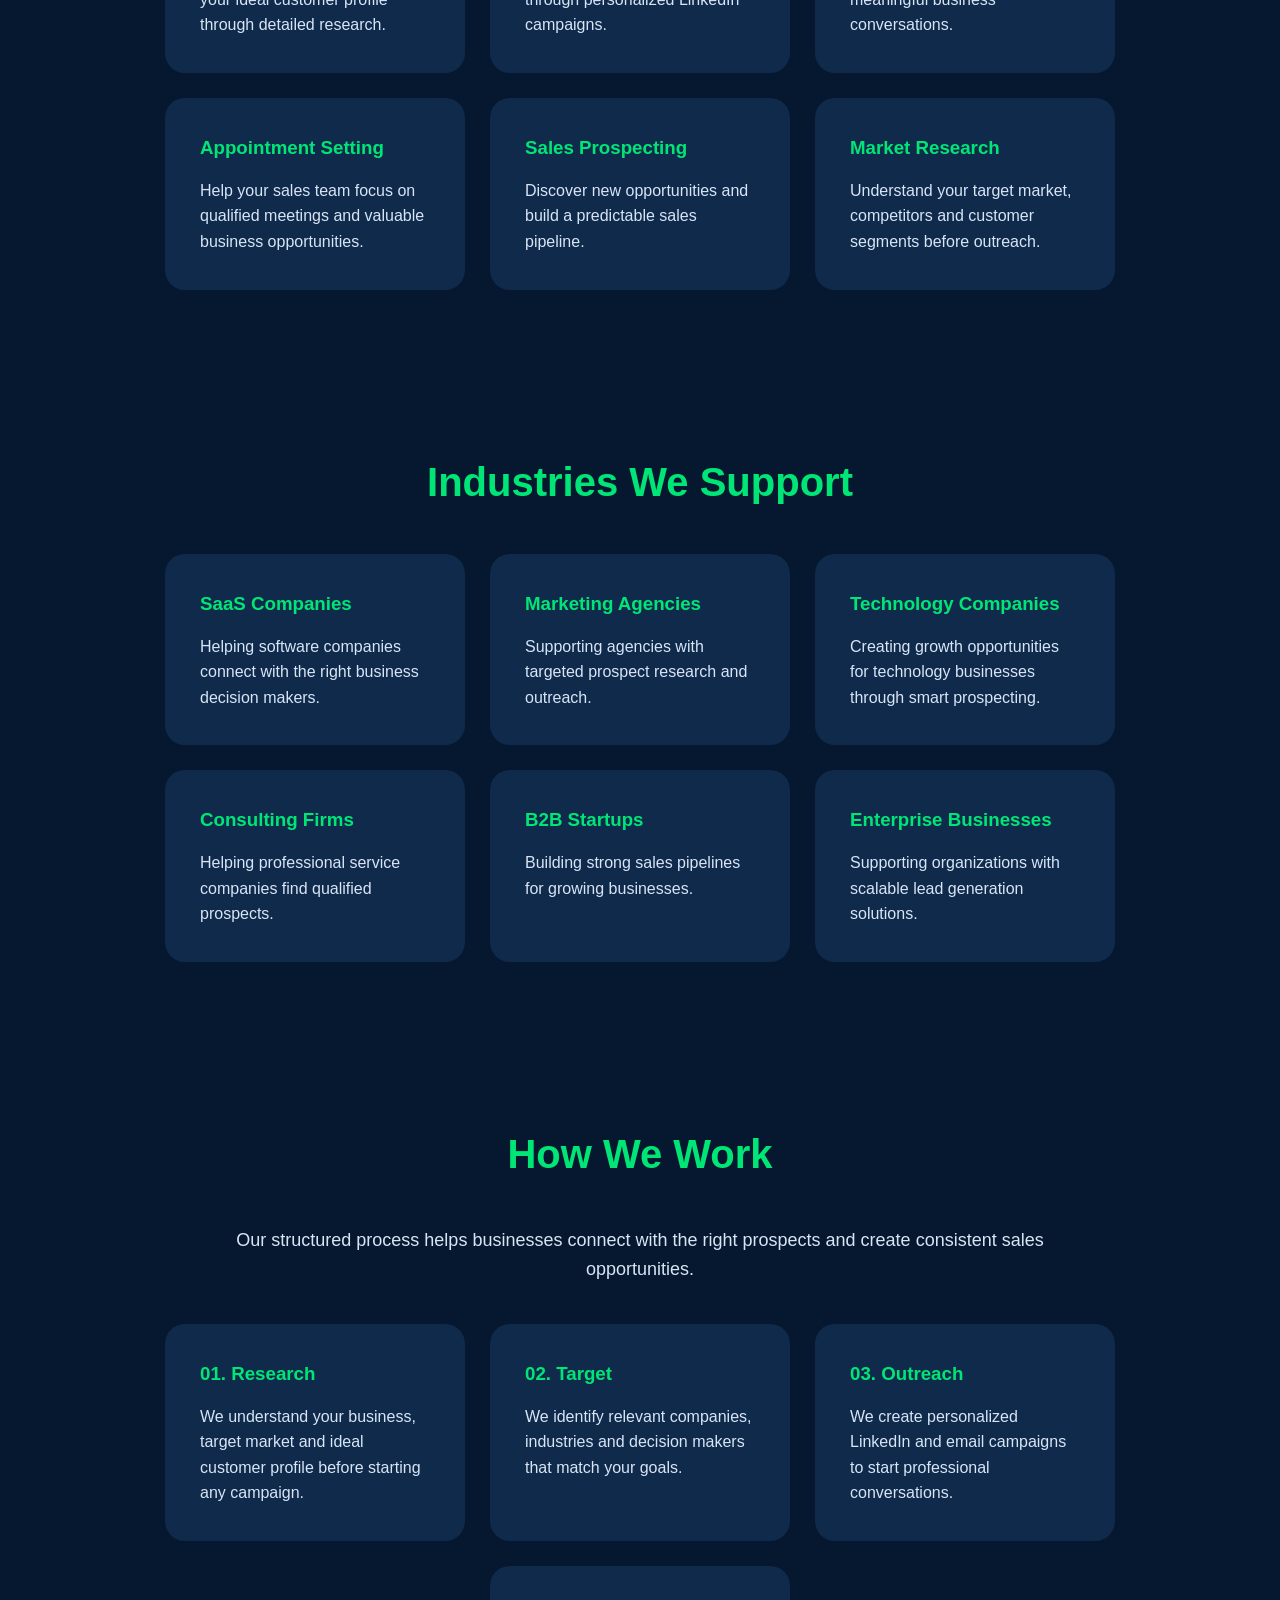
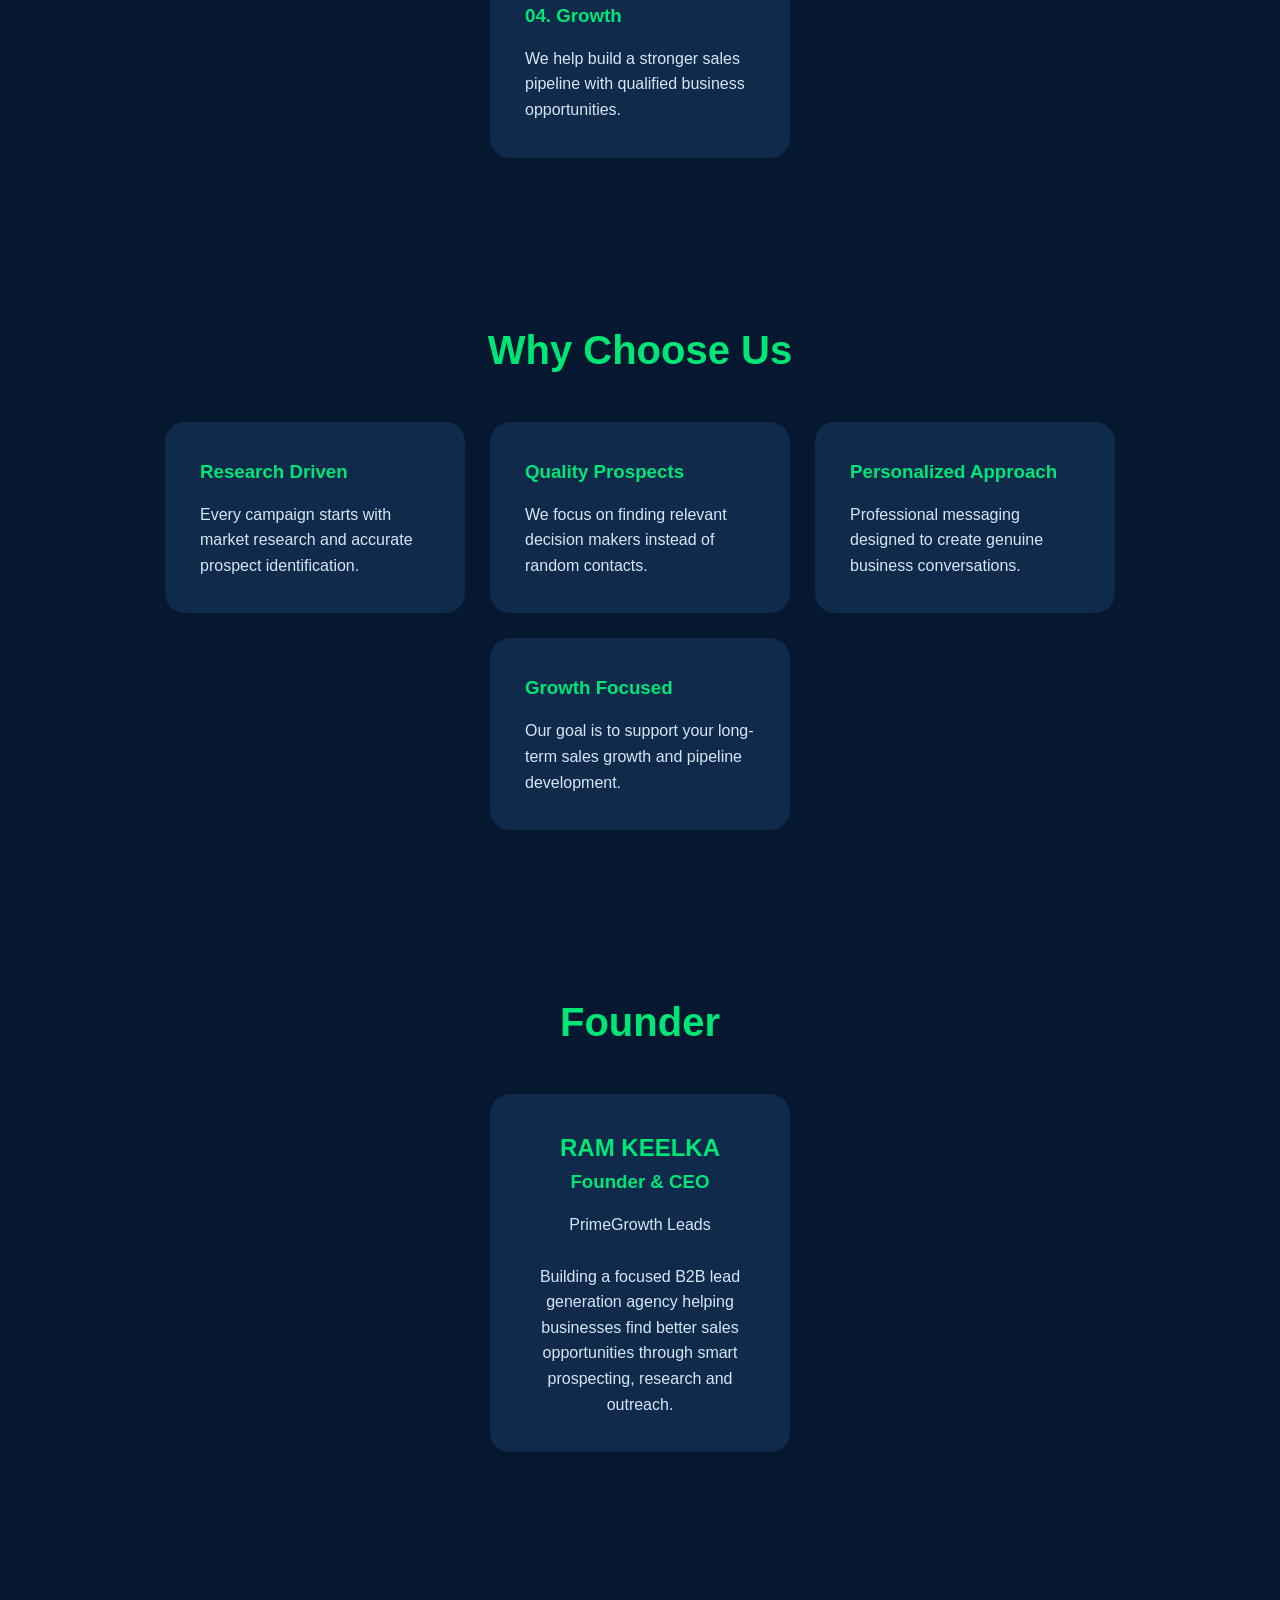
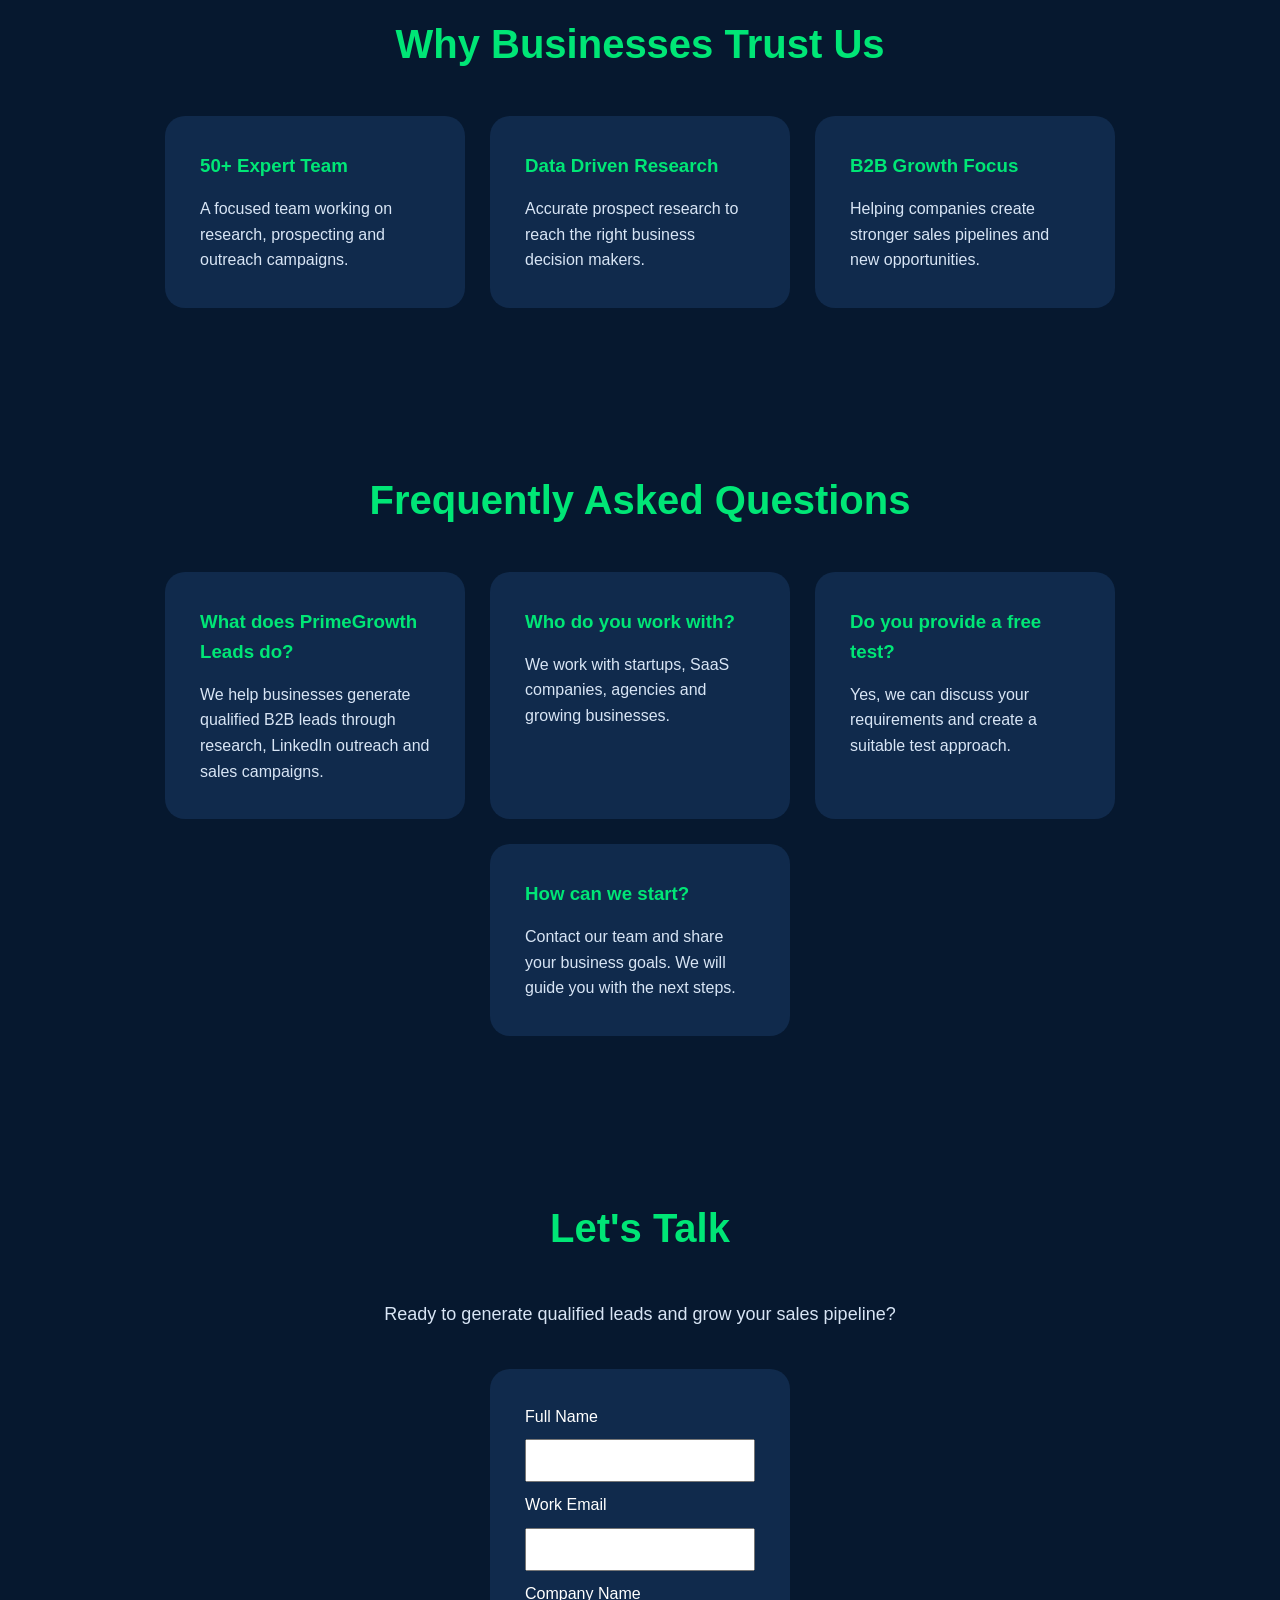
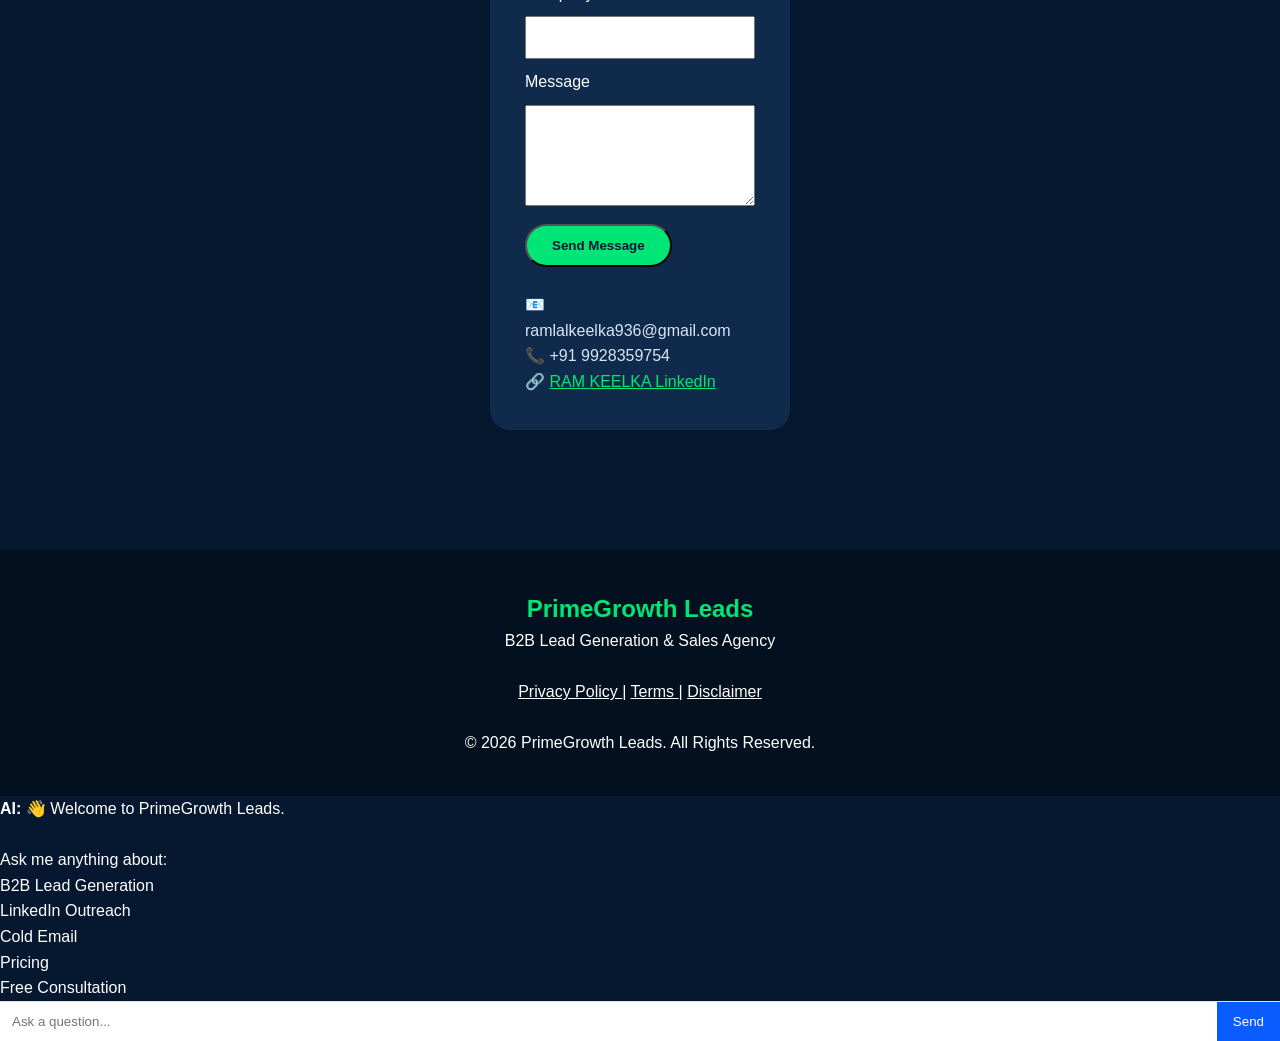
==== commit 0759ff38: "Update index.html" ====
--- a/index.html
+++ b/index.html
@@ -1060,13 +1060,6 @@
 cursor:pointer;
 }
 </style>
-
-<div id="pg-chat-btn">💬 AI Assistant</div>
-
-<div id="pg-chat">
-<div id="pg-header">PrimeGrowth AI Assistant</div>
-
-<div id="pg-messages">
 <b>AI:</b> 👋 Welcome to PrimeGrowth Leads.<br><br>
 Ask me anything about:
 <ul>
@@ -1124,6 +1117,7 @@
 
 }
 </script>
+  <script src="ai-chat.js"></script>
 </body>
 
 </html>
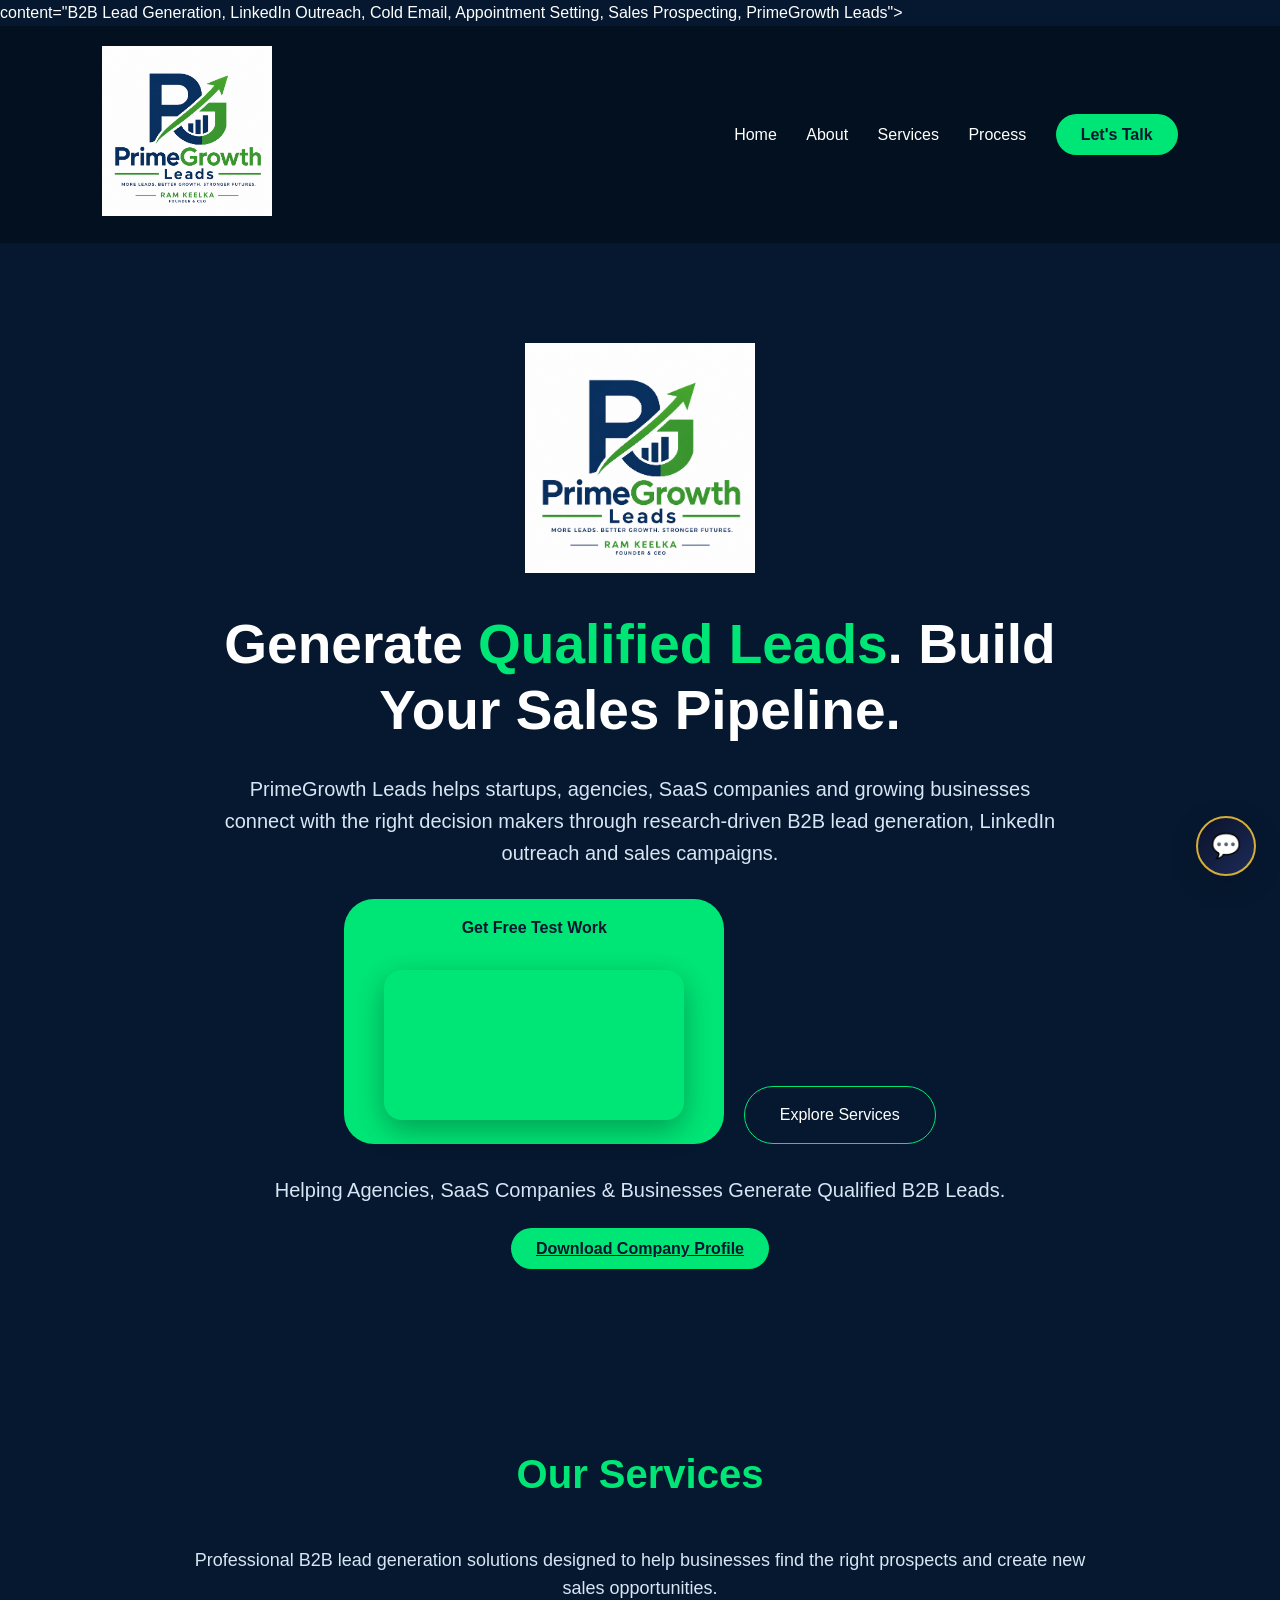
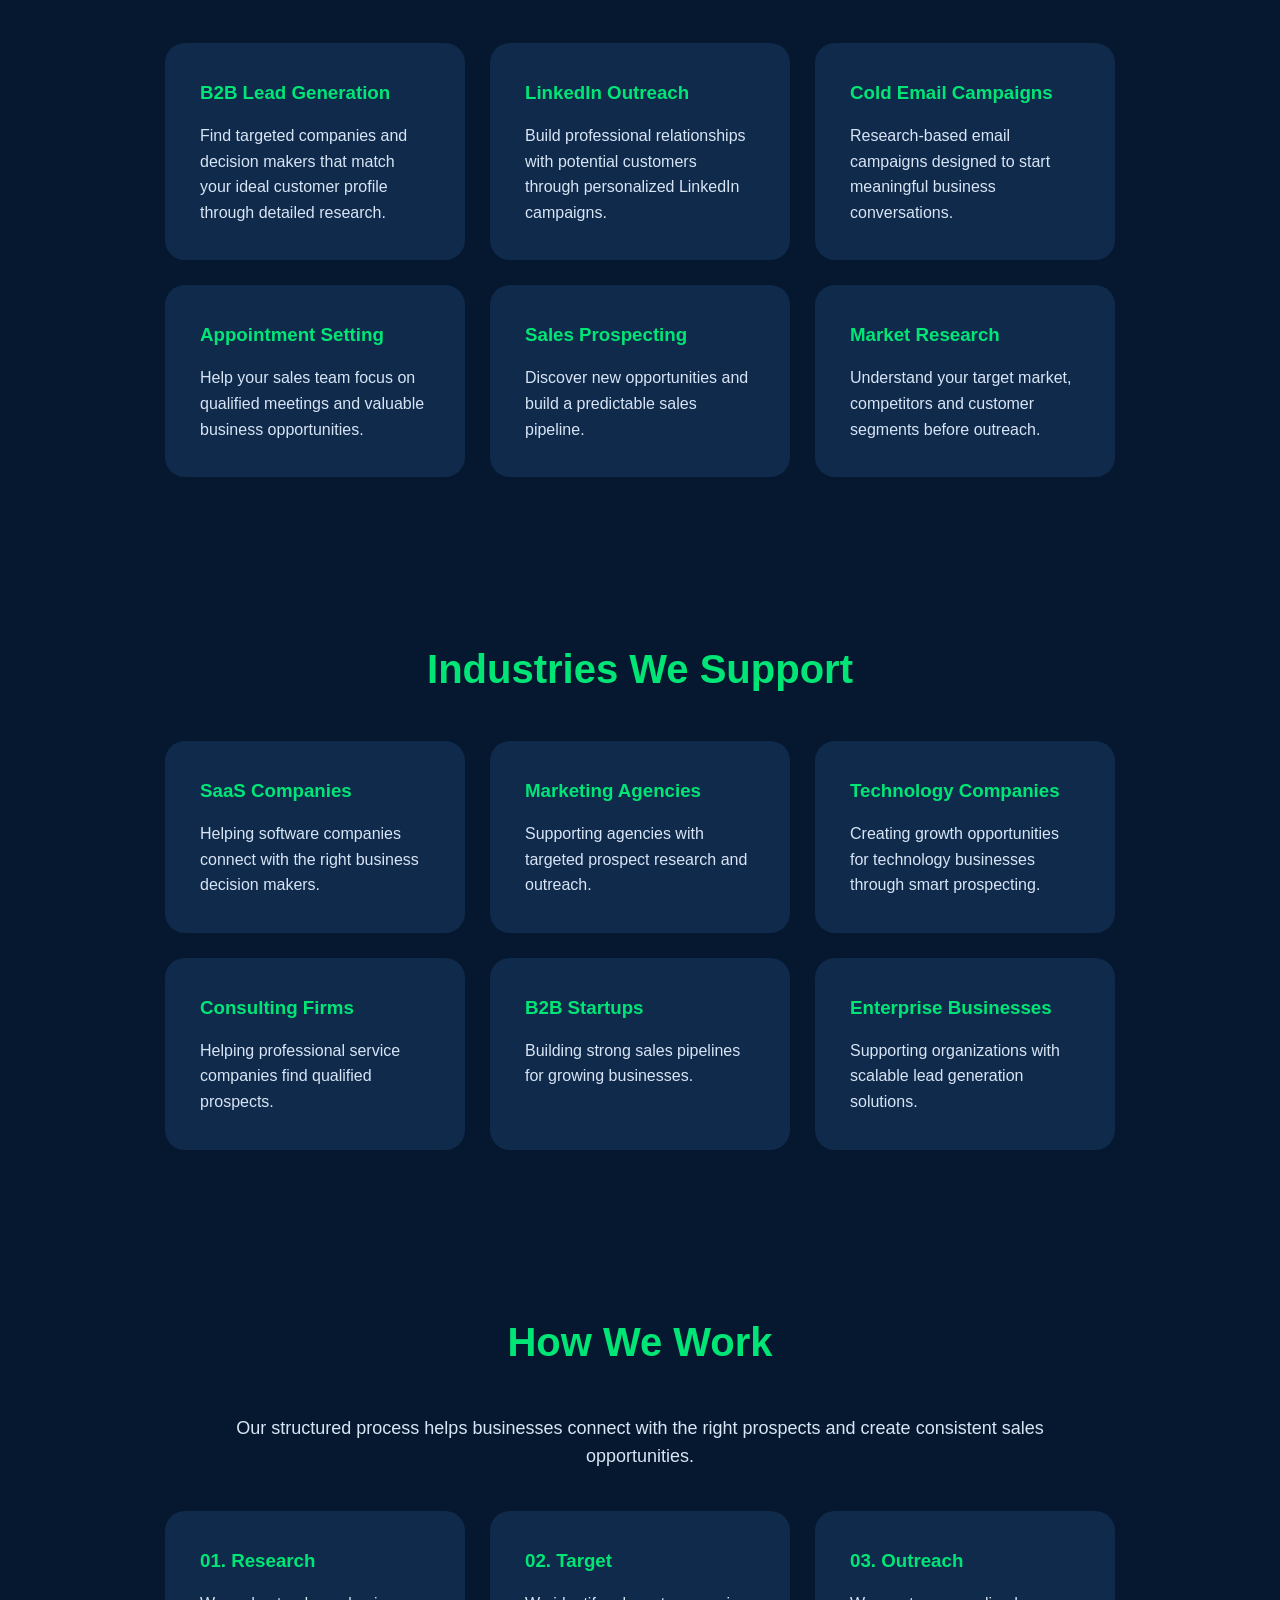
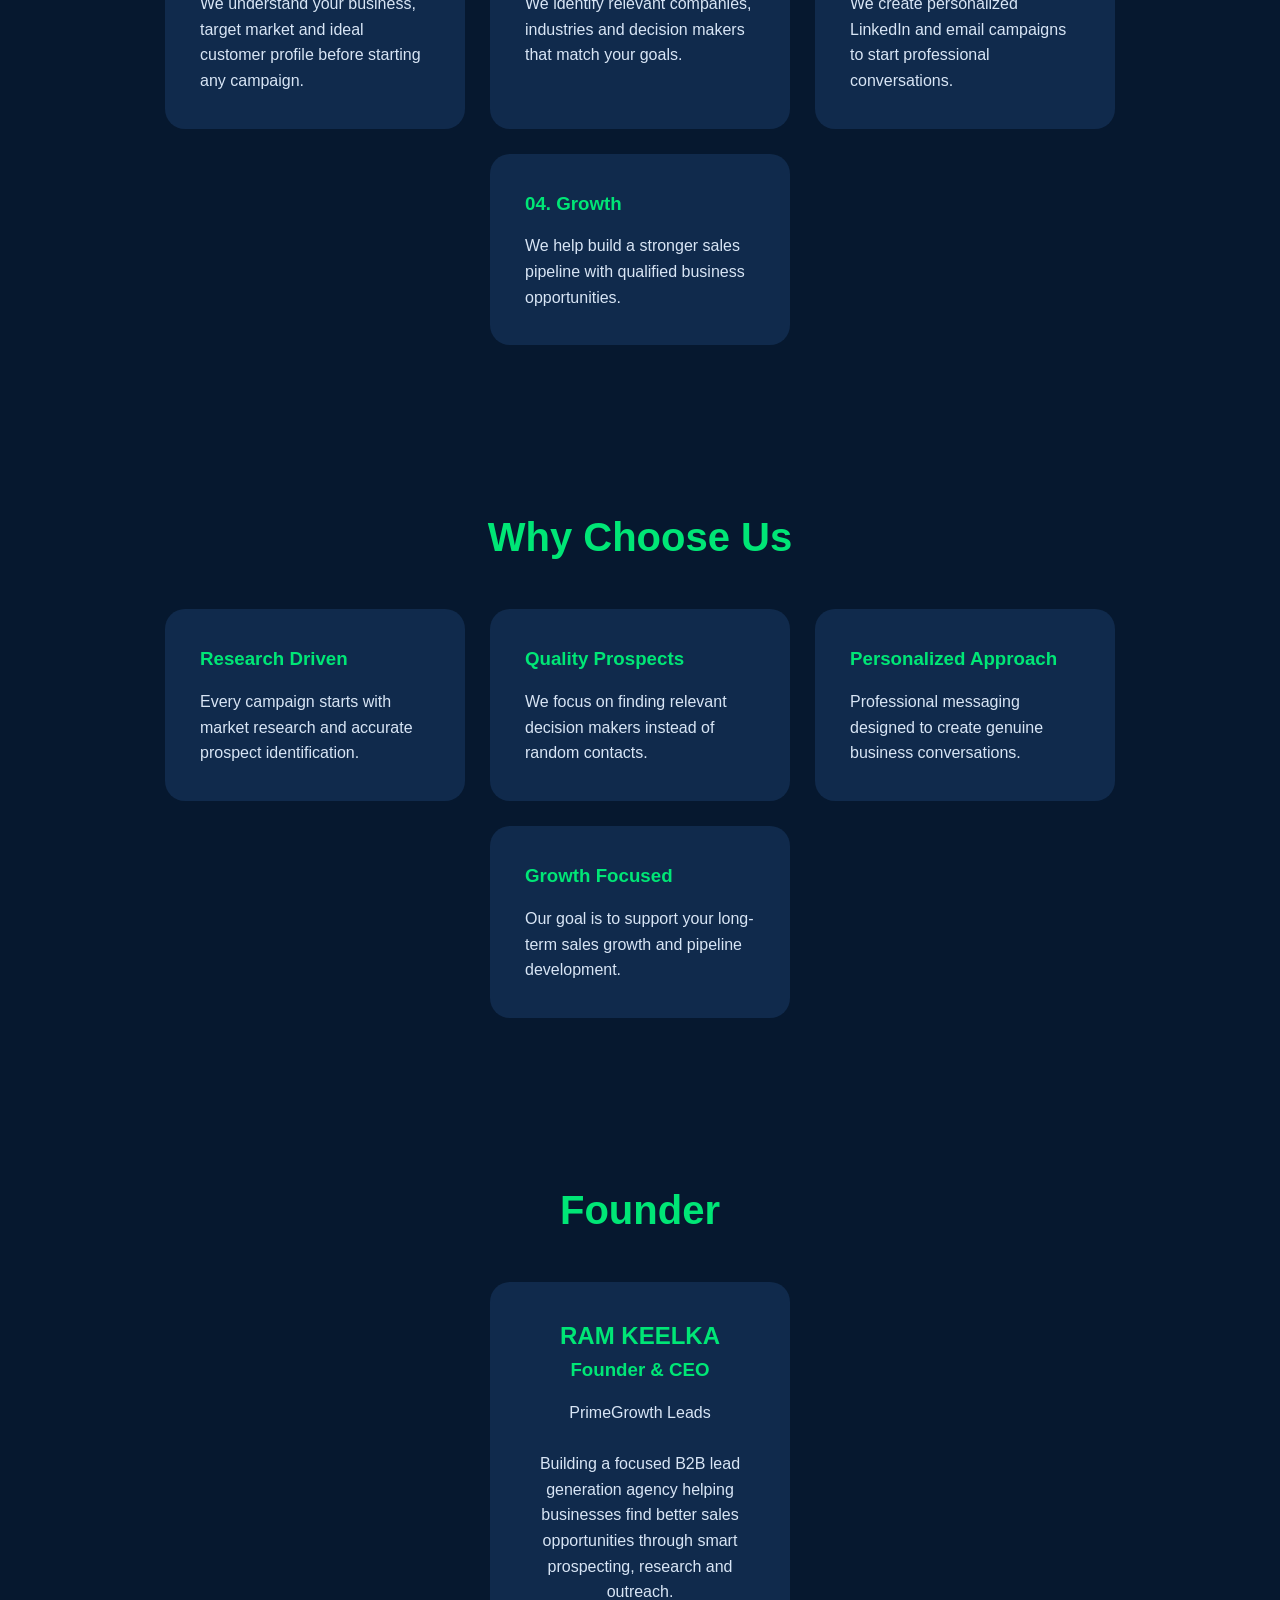
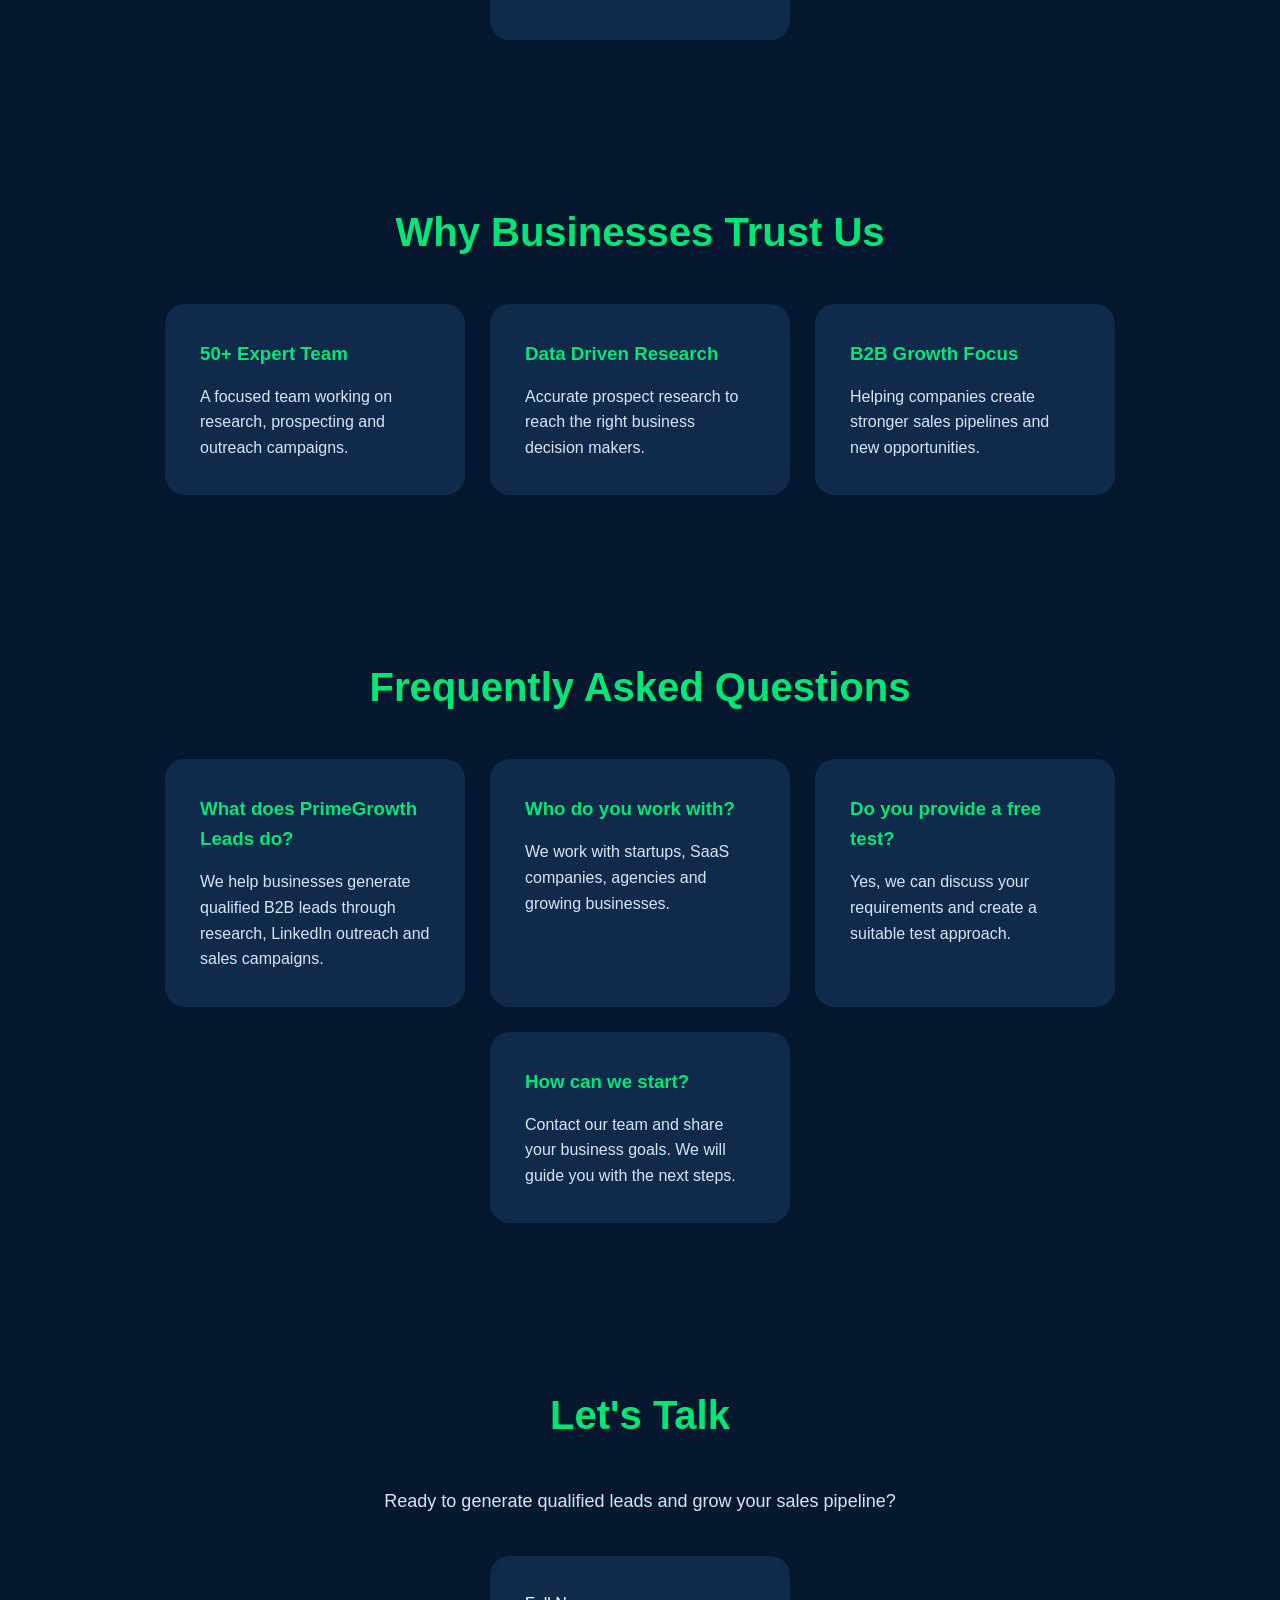
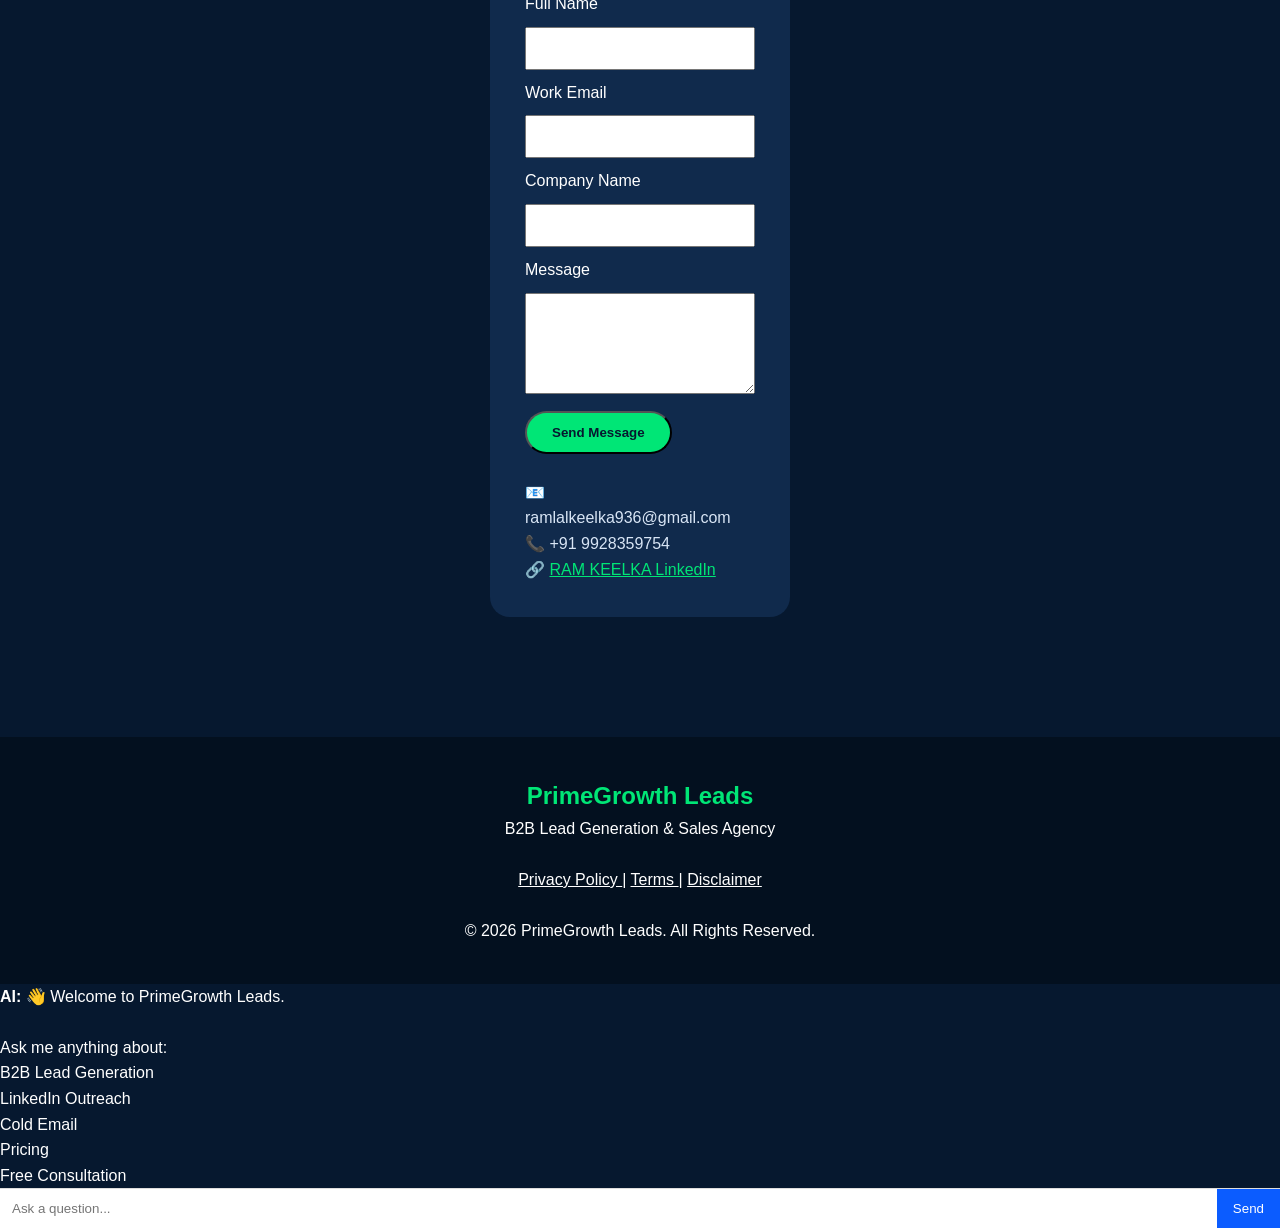
==== commit 46b3929e: "Update index.html" ====
--- a/index.html
+++ b/index.html
@@ -2,7 +2,9 @@
 <html lang="en">
 
 <head>
-  <link rel="icon" type="image/png" href="logo.png">
+  <link rel="icon" href="./logo.png" type="image/png">
+<link rel="shortcut icon" href="./logo.png" type="image/png">
+<link rel="apple-touch-icon" href="./logo.png">
   <!-- Google tag (gtag.js) -->
 <script async src="https://www.googletagmanager.com/gtag/js?id=G-NML81C4V5X"></script>
 <script>
@@ -337,6 +339,13 @@
 <a href="contact.html" class="primary">
 
 Get Free Test Work
+  <div style="margin-top:30px;text-align:center;">
+  <video autoplay muted loop playsinline
+         style="width:100%;max-width:850px;border-radius:18px;box-shadow:0 10px 30px rgba(0,0,0,.3);">
+    <source src="promo.mp4" type="video/mp4">
+    Your browser does not support the video tag.
+  </video>
+</div>
 
 </a>
 
@@ -980,20 +989,6 @@
 
 </footer>
 
-
-<!--Start of Tawk.to Script-->
-<script type="text/javascript">
-var Tawk_API=Tawk_API||{}, Tawk_LoadStart=new Date();
-(function(){
-var s1=document.createElement("script"),s0=document.getElementsByTagName("script")[0];
-s1.async=true;
-s1.src='https://embed.tawk.to/6a6ff7cd9b499b1d4df854ce/1jv2m006b';
-s1.charset='UTF-8';
-s1.setAttribute('crossorigin','*');
-s0.parentNode.insertBefore(s1,s0);
-})();
-</script>
-<!--End of Tawk.to Script-->
   <!-- PrimeGrowth Smart Assistant -->
 <style>
 #pg-chat-btn{
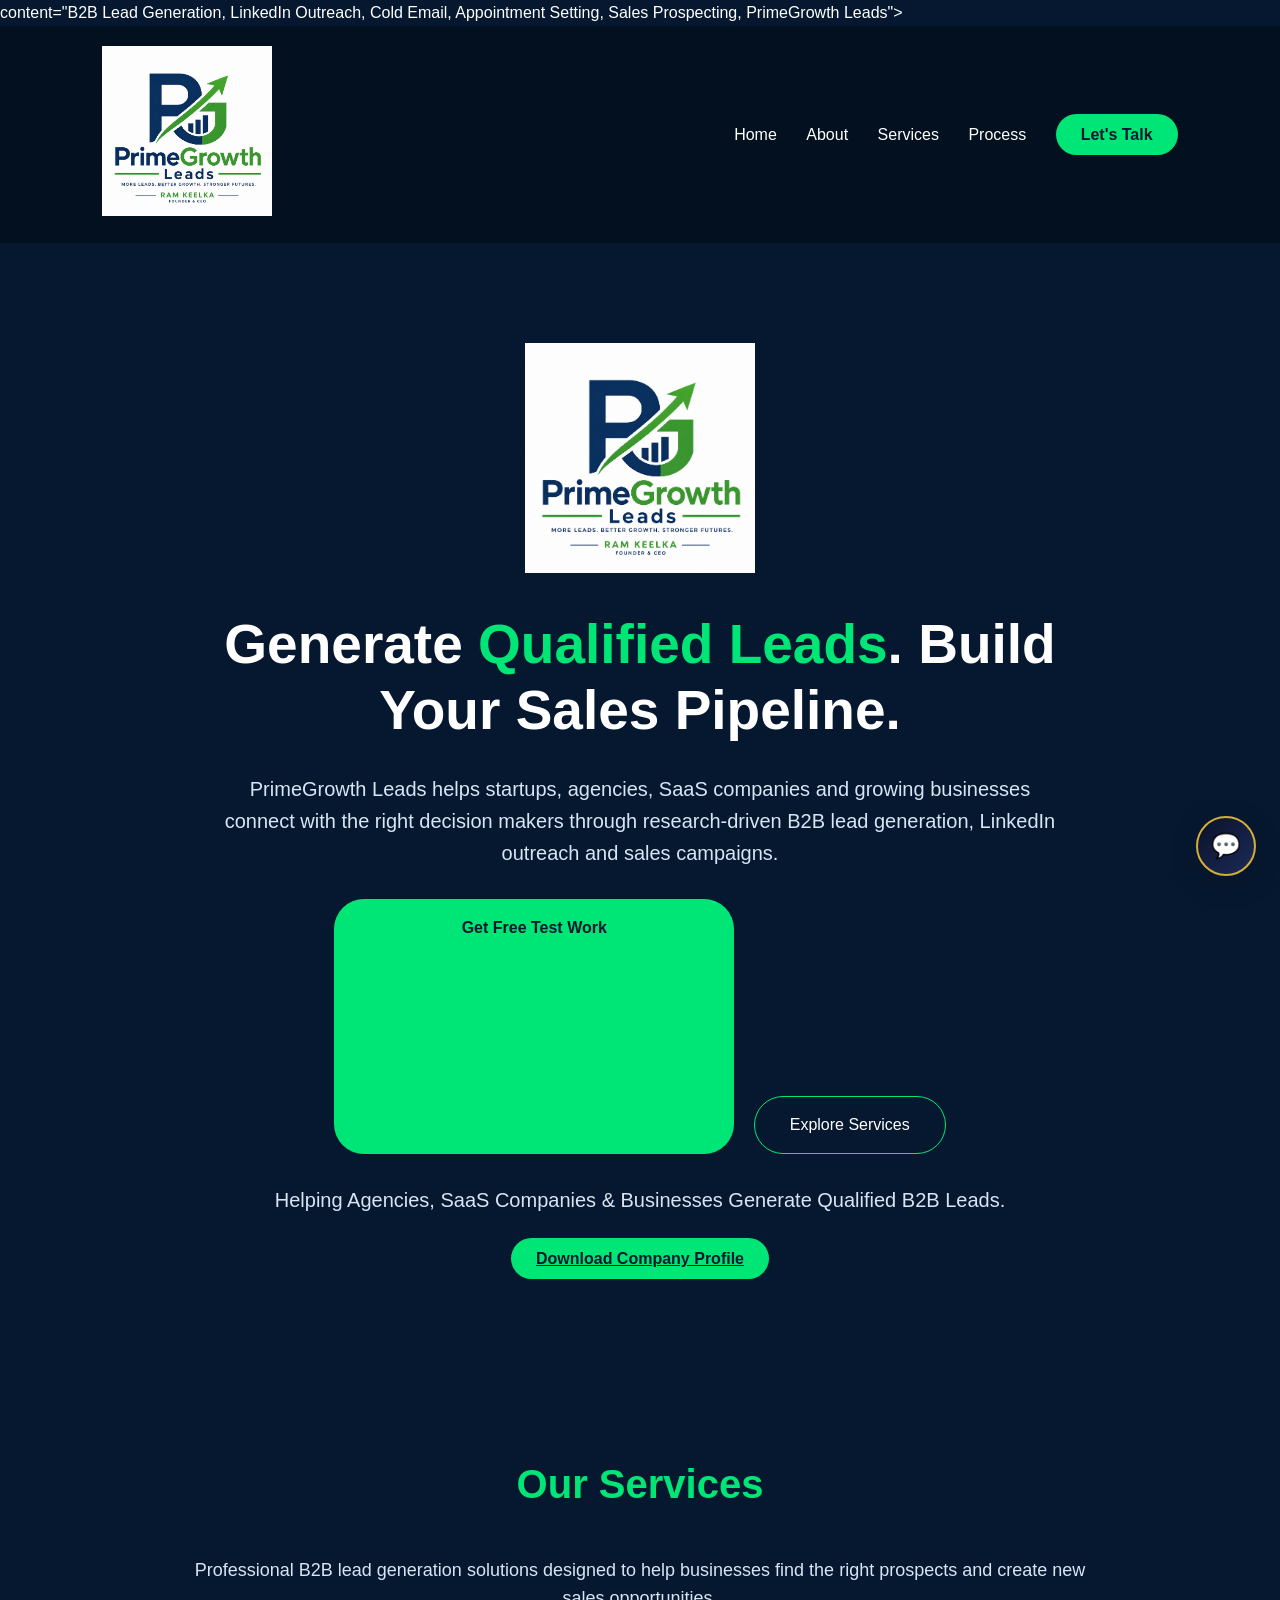
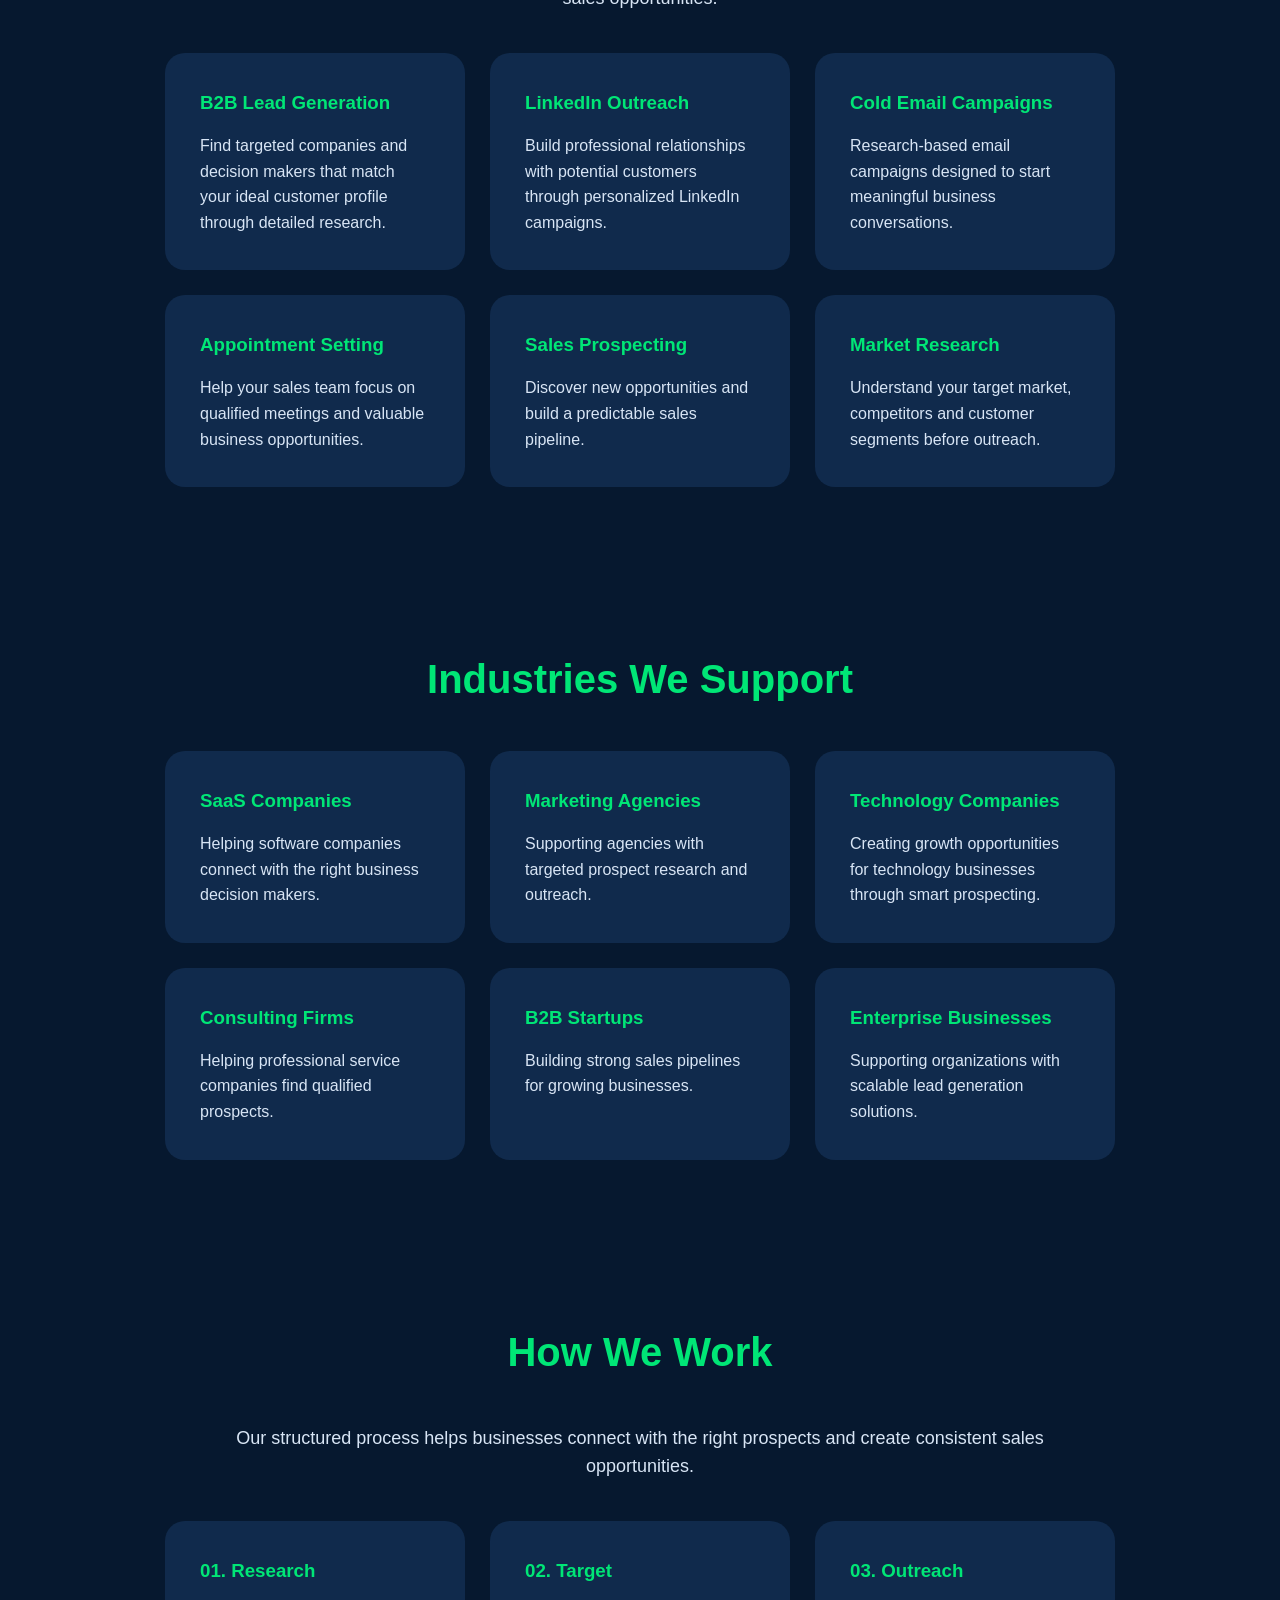
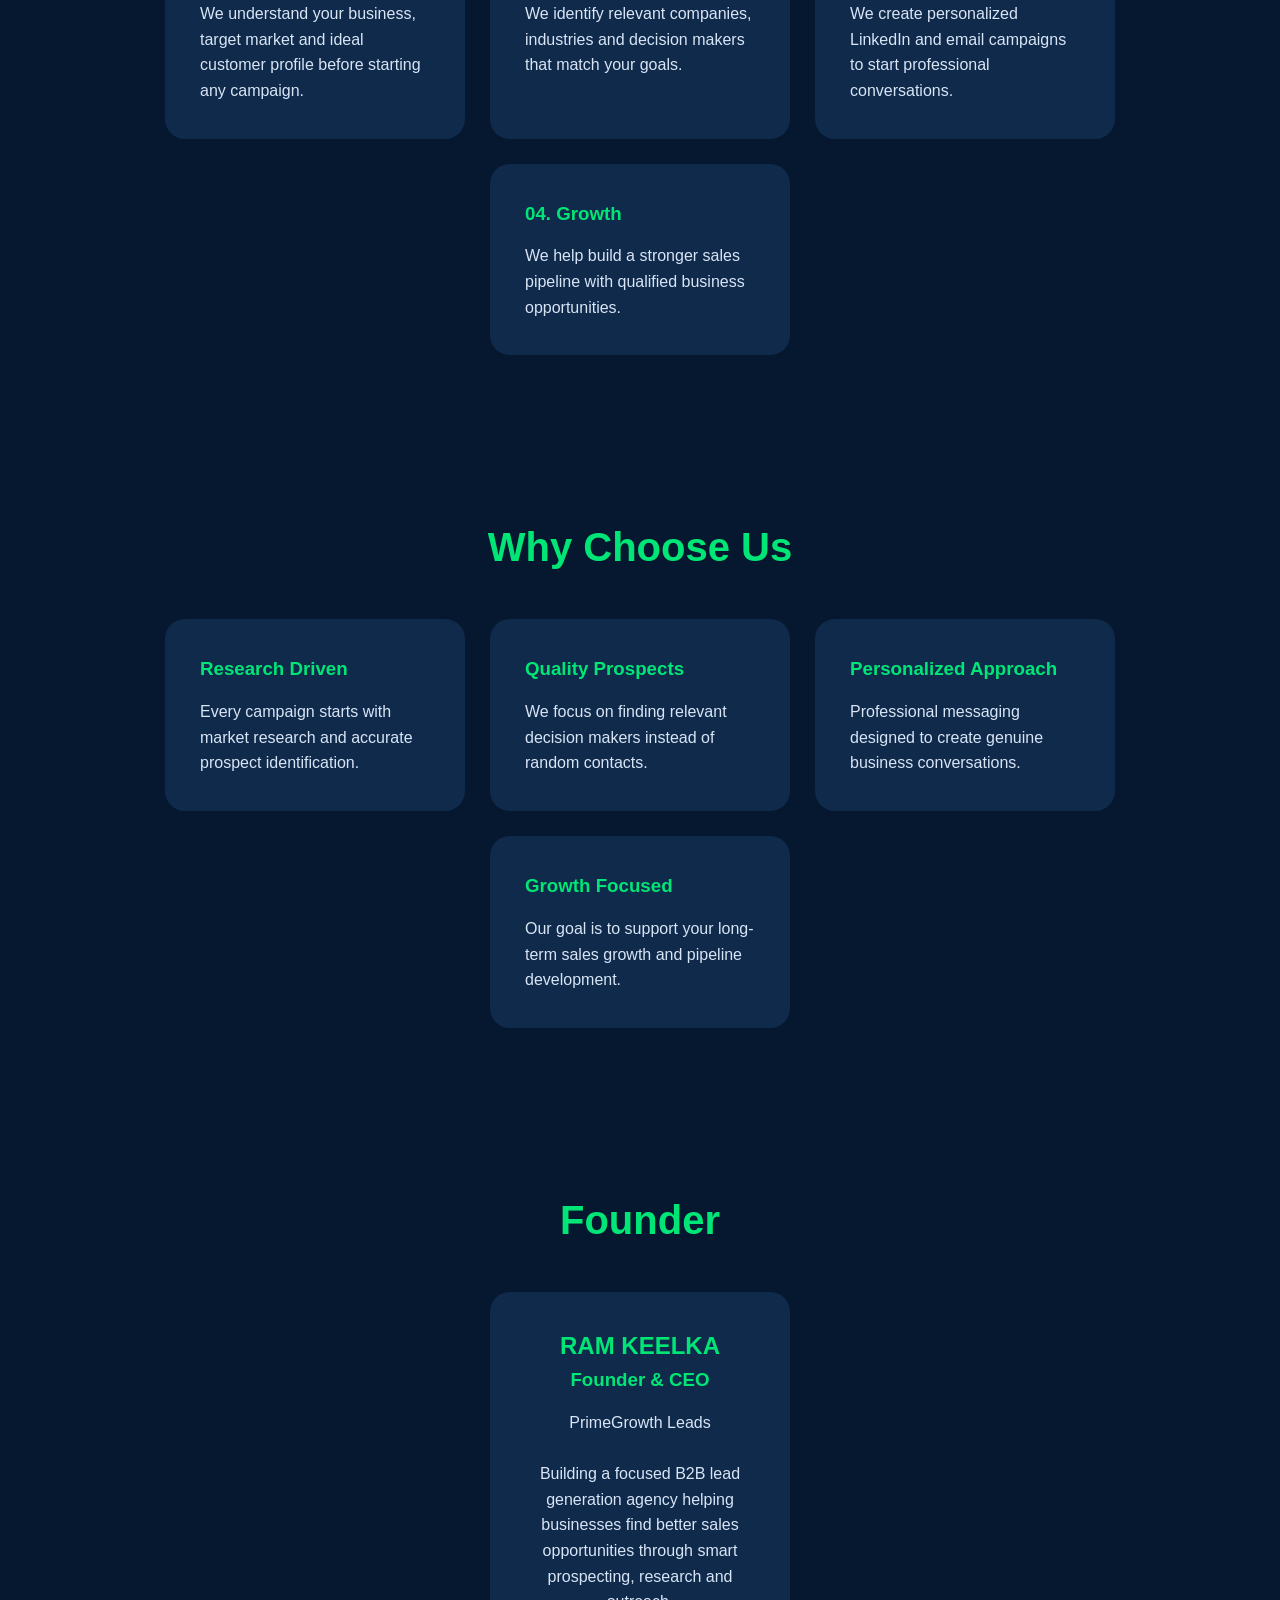
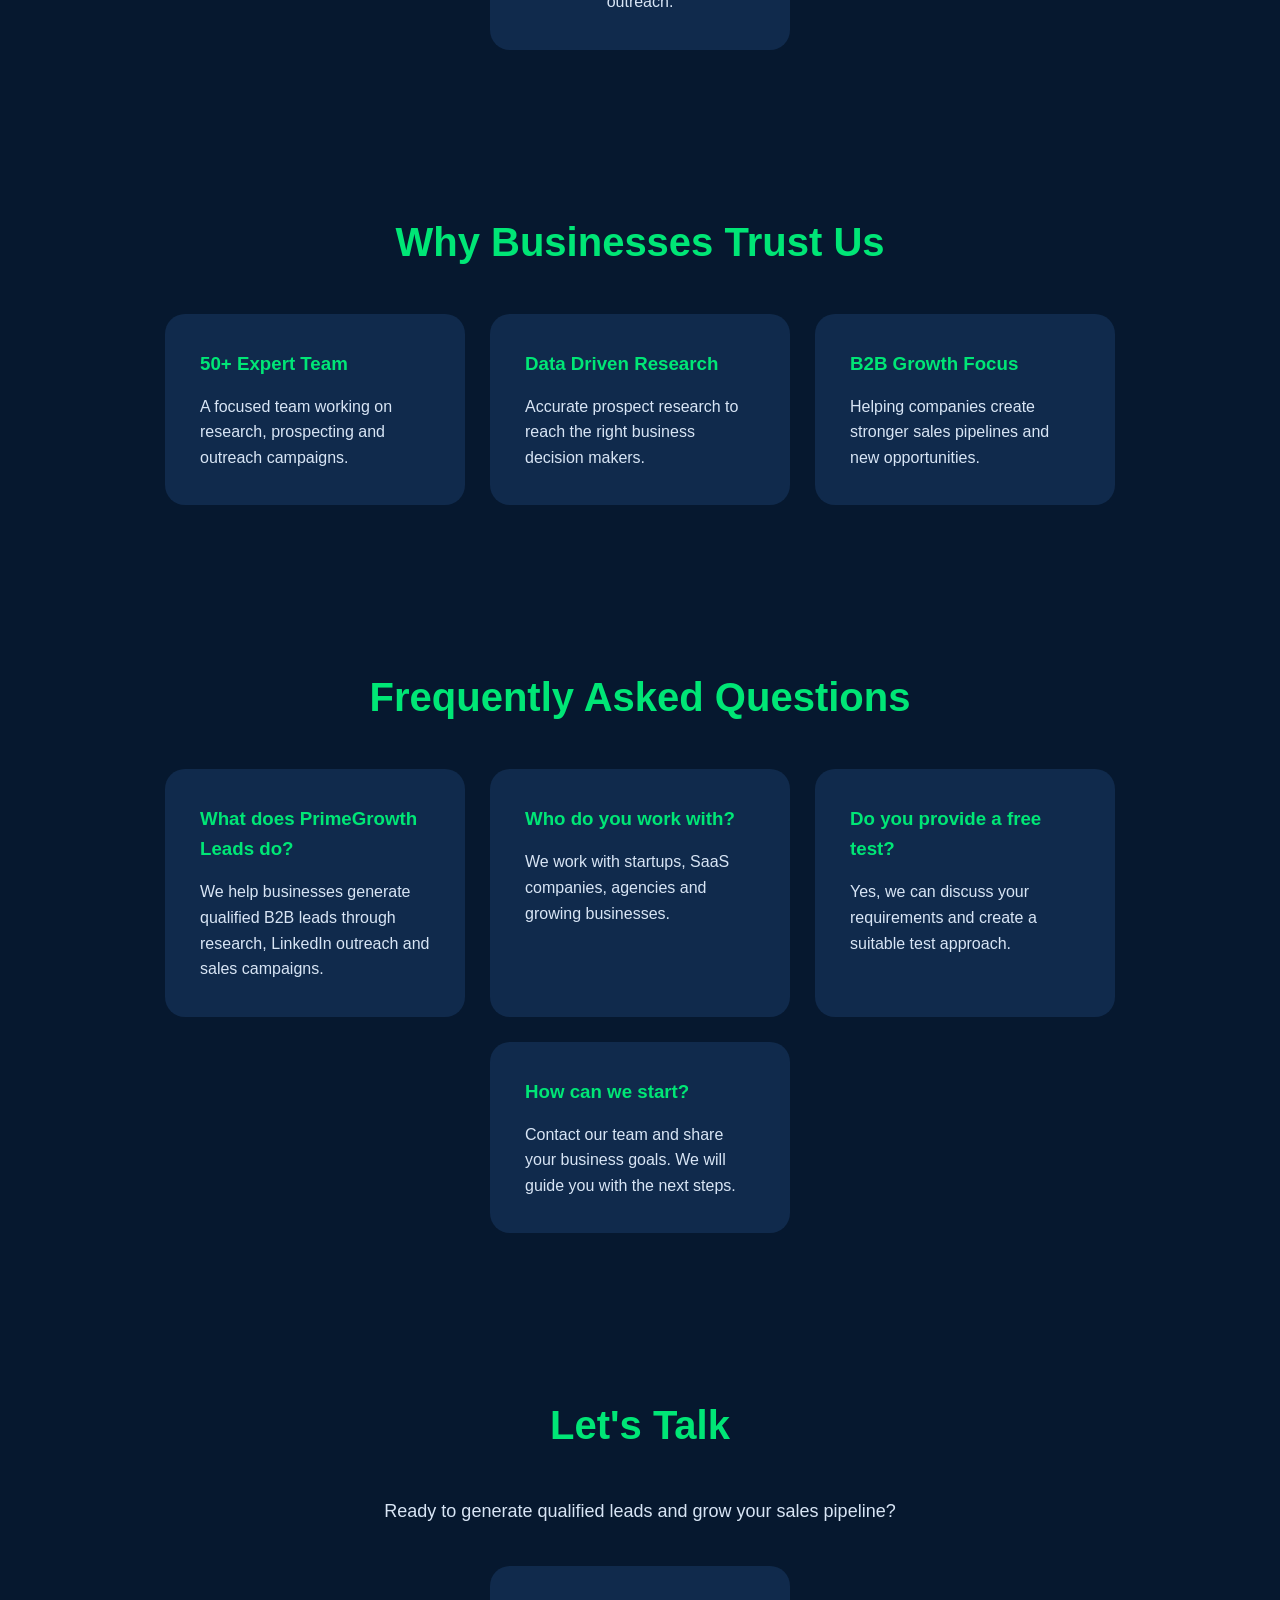
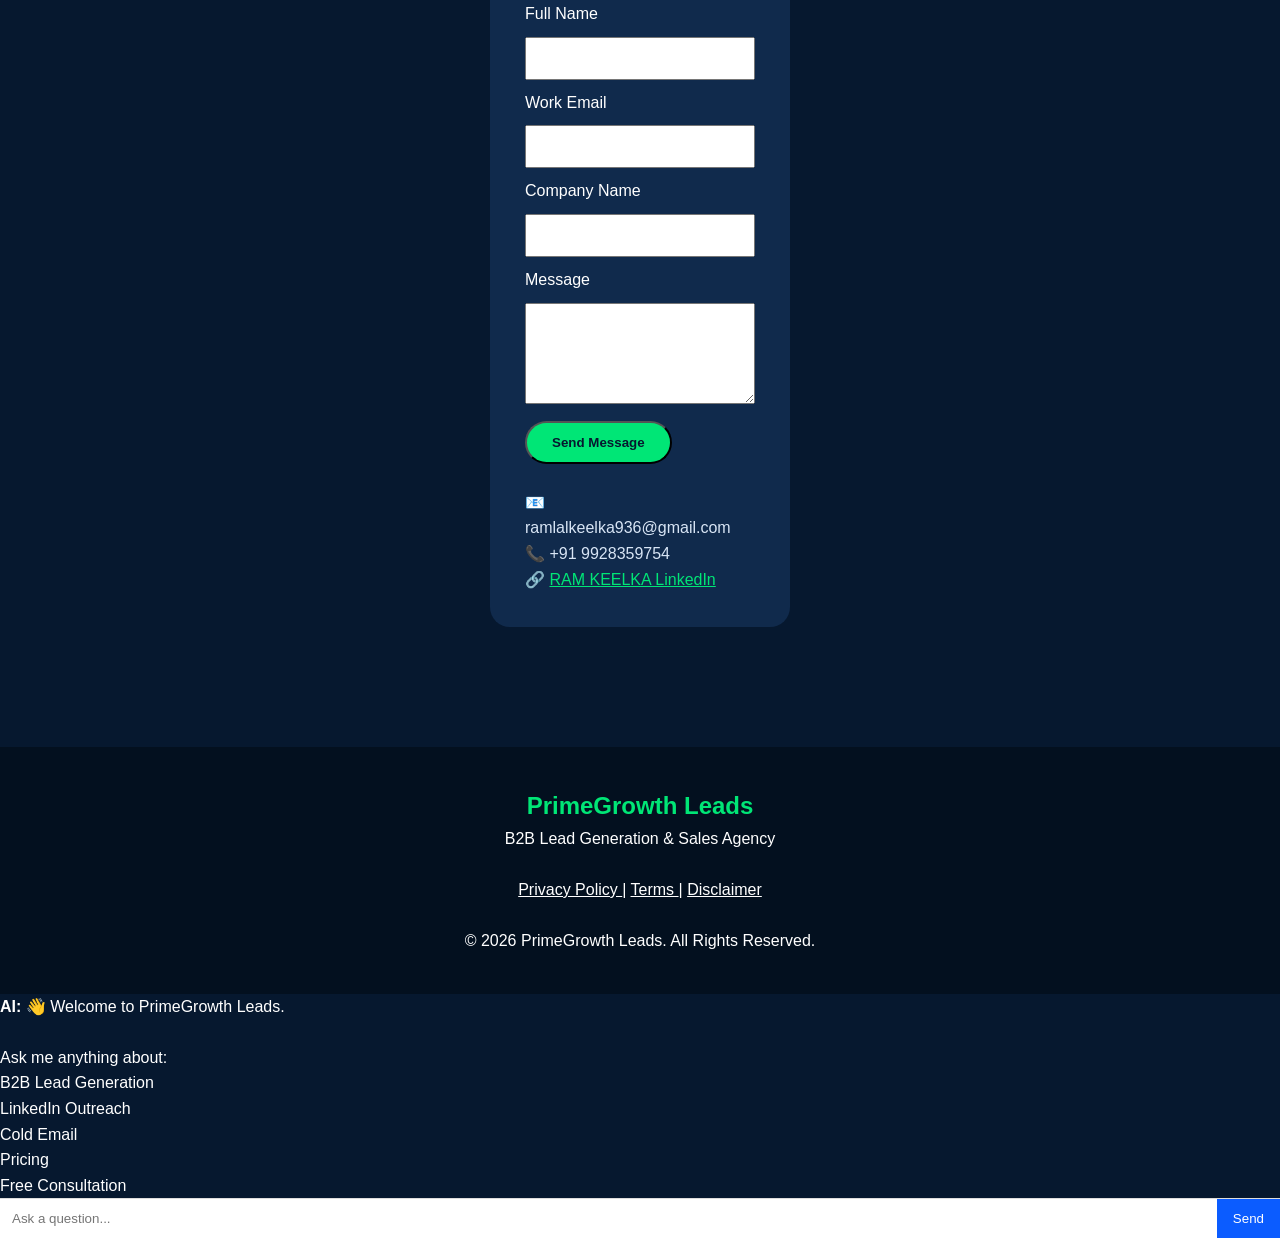
==== commit be76163d: "Update index.html" ====
--- a/index.html
+++ b/index.html
@@ -341,7 +341,7 @@
 Get Free Test Work
   <div style="margin-top:30px;text-align:center;">
   <video autoplay muted loop playsinline
-         style="width:100%;max-width:850px;border-radius:18px;box-shadow:0 10px 30px rgba(0,0,0,.3);">
+         style="width:320px;max-width:100%;border-radius:15px;"
     <source src="promo.mp4" type="video/mp4">
     Your browser does not support the video tag.
   </video>
